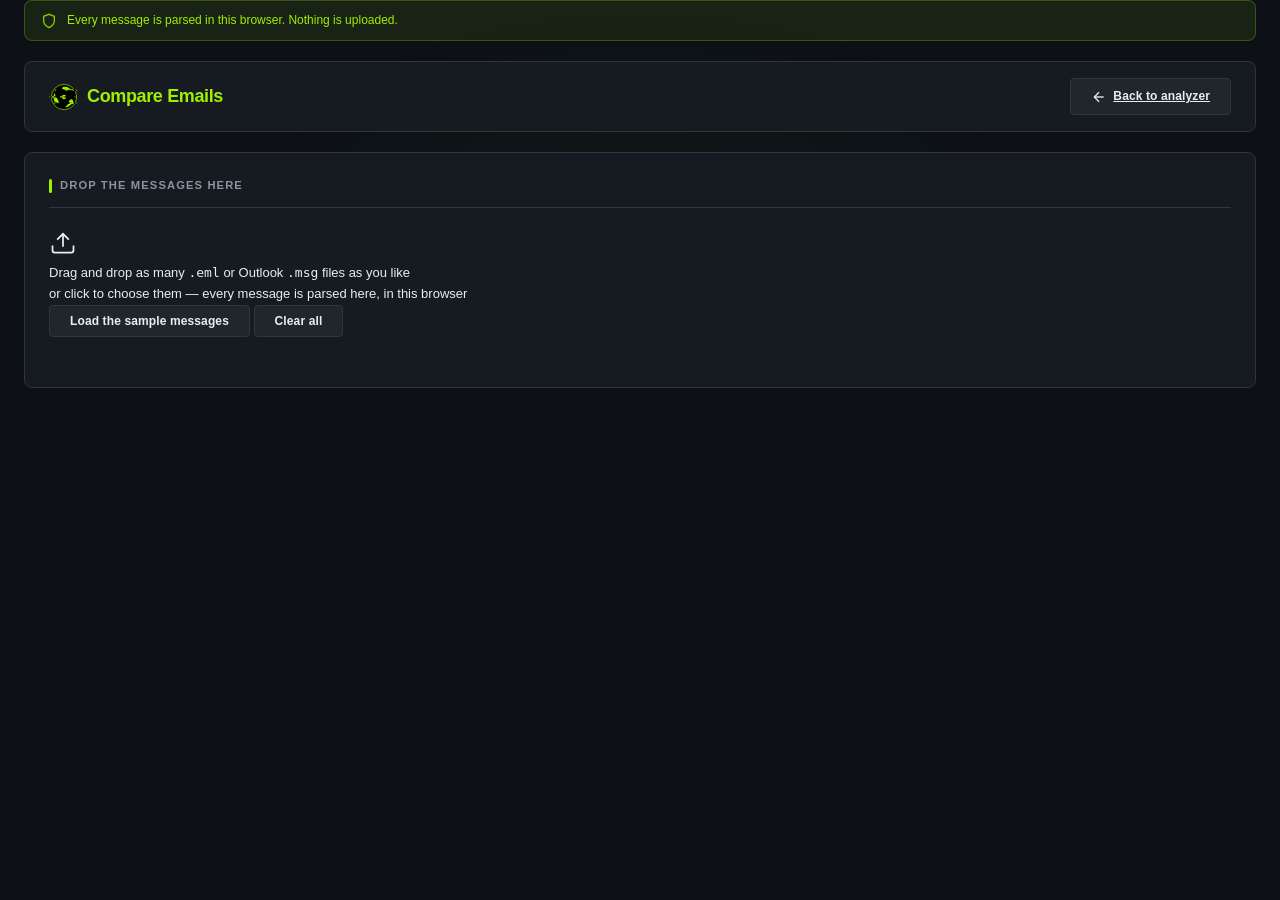
==== compare.html @ f13b3f82 "Read Outlook .msg files directly (upload, batch, drag and drop, compare) Co-Authored-By: Claude Opus" ====
<!doctype html>
<!-- BOoDe -->
<html lang="en">
  <head>
    <meta charset="UTF-8" />
    <meta name="viewport" content="width=device-width, initial-scale=1.0" />
    <meta name="author" content="BOoDe" />
    <title>Compare Emails — Phishing Email Analyzer</title>
    <link rel="icon" href="favicon-32.png" sizes="32x32" type="image/png" />
    <link rel="icon" href="favicon.svg" type="image/svg+xml" />
    <link rel="apple-touch-icon" href="apple-touch-icon.png" />
    <meta
      http-equiv="Content-Security-Policy"
      content="default-src 'self'; script-src 'self'; style-src 'self' 'unsafe-inline'; img-src 'self' data:; font-src 'self'; connect-src *; frame-src 'self'; object-src 'none'; base-uri 'none'; form-action 'none'"
    />
    <link rel="stylesheet" href="styles/fonts.css" />
    <link rel="stylesheet" href="styles/main.css" />
    <link rel="stylesheet" href="styles/compare.css" />
  </head>
  <body>
    <div class="app-container">
      <div class="trust-banner">
        <svg width="16" height="16" viewBox="0 0 24 24" fill="none" stroke="currentColor" stroke-width="2">
          <path d="M12 22s8-4 8-10V5l-8-3-8 3v7c0 6 8 10 8 10z" />
        </svg>
        <span>Every message is parsed in this browser. Nothing is uploaded.</span>
      </div>

      <header class="app-header">
        <h1>
          <svg class="app-logo" viewBox="-5 -5 110 110" width="30" height="30" aria-hidden="true">
            <defs>
              <g id="logo-eye">
                <circle cx="50" cy="50" r="48" fill="#000" />
                <circle cx="50" cy="50" r="46.5" fill="none" stroke="currentColor" stroke-width="2.5" />
                <g id="logo-t" fill="currentColor">
                  <path d="M50 12A38 38 0 0 1 81 28Q69 22 50 26Z" />
                  <circle cx="50" cy="19" r="7" />
                </g>
                <use href="#logo-t" transform="rotate(120 50 50)" />
                <use href="#logo-t" transform="rotate(240 50 50)" />
                <circle cx="50" cy="50" r="8" fill="currentColor" />
              </g>
              <clipPath id="logo-s1"><rect x="-10" y="22" width="120" height="7" /></clipPath>
              <clipPath id="logo-s2"><rect x="-10" y="47" width="120" height="5" /></clipPath>
              <clipPath id="logo-s3"><rect x="-10" y="70" width="120" height="6" /></clipPath>
            </defs>
            <use href="#logo-eye" />
            <g clip-path="url(#logo-s1)"><use href="#logo-eye" x="7" /></g>
            <g clip-path="url(#logo-s2)"><use href="#logo-eye" x="-6" /></g>
            <g clip-path="url(#logo-s3)"><use href="#logo-eye" x="5" /></g>
          </svg>
          Compare Emails
        </h1>
        <a class="btn btn-secondary" href="index.html">
          <svg width="16" height="16" viewBox="0 0 24 24" fill="none" stroke="currentColor" stroke-width="2">
            <line x1="19" y1="12" x2="5" y2="12" /><polyline points="12 19 5 12 12 5" />
          </svg>
          <span class="btn-label">Back to analyzer</span>
        </a>
      </header>

      <section class="panel" id="drop-panel">
        <h2>Drop the messages here</h2>
        <div id="dropzone" class="dropzone" tabindex="0" role="button" aria-label="Drop email files here or click to choose">
          <svg width="28" height="28" viewBox="0 0 24 24" fill="none" stroke="currentColor" stroke-width="1.5" aria-hidden="true">
            <path d="M21 15v4a2 2 0 0 1-2 2H5a2 2 0 0 1-2-2v-4" /><polyline points="7 10 12 5 17 10" /><line x1="12" y1="5" x2="12" y2="16" />
          </svg>
          <p class="dropzone-title">Drag and drop as many <code>.eml</code> or Outlook <code>.msg</code> files as you like</p>
          <p class="dropzone-sub">or click to choose them — every message is parsed here, in this browser</p>
          <input type="file" id="compare-files" accept=".eml,.txt,.msg" multiple hidden />
        </div>
        <div class="compare-toolbar">
          <button class="btn btn-secondary" type="button" data-act="add-sample">Load the sample messages</button>
          <button class="btn btn-secondary" type="button" data-act="clear-all">Clear all</button>
          <span class="compare-count" id="compare-count"></span>
        </div>
        <div id="compare-status" class="status-message" role="status" aria-live="polite"></div>
      </section>

      <section class="panel hidden" id="shared-panel">
        <h2>What these messages share</h2>
        <div id="shared-content"></div>
      </section>

      <section class="panel hidden" id="table-panel">
        <div class="compare-head">
          <h2>Side by side</h2>
          <div class="compare-actions">
            <label class="compare-toggle"><input type="checkbox" id="hide-identical" /> Only show differences</label>
            <button class="btn btn-secondary btn-sm" type="button" data-act="export-csv">CSV</button>
            <button class="btn btn-secondary btn-sm" type="button" data-act="export-json">JSON</button>
          </div>
        </div>
        <div id="table-content"></div>
      </section>
    </div>

    <script type="module" src="scripts/compare.js"></script>
  </body>
</html>
---- styles/main.css ----
/* ============================================
   Phishing Email Analyzer — HackTheBox Theme
   ============================================ */

/* ===== DESIGN TOKENS ===== */
:root {
  /* Backgrounds — HTB layered system */
  --bg-deep: #0d1117;
  --bg-base: #161b22;
  --bg-elevated: #21262d;
  --bg-surface: #30363d;
  --bg-overlay: rgba(13, 17, 23, 0.85);

  /* Accent — HTB brand green */
  --accent: #9fef00;
  --accent-hover: #b3ff33;
  --accent-dim: #6b9e00;
  --accent-bg: rgba(159, 239, 0, 0.08);
  --accent-border: rgba(159, 239, 0, 0.25);
  --accent-glow: rgba(159, 239, 0, 0.15);

  /* Semantic colors */
  --green: #9fef00;
  --green-bg: rgba(159, 239, 0, 0.08);
  --green-border: rgba(159, 239, 0, 0.25);
  --red: #ff7b72;
  --red-bg: rgba(255, 123, 114, 0.08);
  --red-border: rgba(255, 123, 114, 0.25);
  --yellow: #d29922;
  --yellow-bg: rgba(210, 153, 34, 0.08);
  --yellow-border: rgba(210, 153, 34, 0.25);
  --blue: #58a6ff;
  --blue-bg: rgba(88, 166, 255, 0.08);
  --blue-border: rgba(88, 166, 255, 0.25);
  --purple: #bc8cff;
  --purple-bg: rgba(188, 140, 255, 0.08);
  --purple-border: rgba(188, 140, 255, 0.25);

  /* Text */
  --text: #e6edf3;
  --text-secondary: #8b949e;
  --text-muted: #6e7681;

  /* Borders */
  --border: #30363d;
  --border-light: #21262d;
  --border-hover: #9fef00;

  /* Spacing */
  --radius-sm: 4px;
  --radius-md: 6px;
  --radius-lg: 8px;
  --radius-xl: 12px;
  --radius-full: 9999px;

  /* Transitions */
  --transition: 0.15s ease-in-out;
  --transition-slow: 0.25s ease-in-out;
}

/* ===== RESET ===== */
*,
*::before,
*::after {
  box-sizing: border-box;
  margin: 0;
  padding: 0;
}

html {
  scroll-behavior: smooth;
  -webkit-font-smoothing: antialiased;
  -moz-osx-font-smoothing: grayscale;
}

body {
  font-family: "Inter", -apple-system, BlinkMacSystemFont, "Segoe UI", sans-serif;
  font-size: 13px;
  line-height: 1.6;
  color: var(--text);
  background: var(--bg-deep);
  min-height: 100vh;
  overflow-x: hidden;
}

/* ===== SCROLLBAR ===== */
::-webkit-scrollbar {
  width: 6px;
  height: 6px;
}
::-webkit-scrollbar-track {
  background: var(--bg-base);
}
::-webkit-scrollbar-thumb {
  background: var(--border);
  border-radius: 3px;
}
::-webkit-scrollbar-thumb:hover {
  background: var(--text-muted);
}

/* ===== SELECTION ===== */
::selection {
  background: var(--accent-bg);
  color: var(--accent);
}

/* ===== APP CONTAINER ===== */
.app-container {
  max-width: 1280px;
  margin: 0 auto;
  padding: 0 1.5rem 3rem;
  position: relative;
}

/* Subtle radial glow at top */
.app-container::before {
  content: "";
  position: fixed;
  top: 0;
  left: 50%;
  transform: translateX(-50%);
  /* Capped to the viewport: a fixed 800px element widened the page on phones,
     where body's overflow-x:hidden does not stop the viewport scrolling. */
  width: min(800px, 100vw);
  height: 400px;
  background: radial-gradient(ellipse at center, color-mix(in srgb, var(--accent) 3%, transparent) 0%, transparent 70%);
  pointer-events: none;
  z-index: 0;
}

/* ===== TRUST BANNER ===== */
.trust-banner {
  display: flex;
  align-items: center;
  gap: 0.625rem;
  padding: 0.625rem 1rem;
  background: var(--accent-bg);
  border: 1px solid var(--accent-border);
  border-radius: var(--radius-lg);
  color: var(--accent);
  font-size: 12px;
  font-weight: 500;
  margin-bottom: 1.25rem;
  position: relative;
  z-index: 1;
}
.trust-banner svg {
  flex-shrink: 0;
  opacity: 0.8;
}

/* ===== HEADER ===== */
.app-header {
  display: flex;
  justify-content: space-between;
  align-items: center;
  padding: 1rem 1.5rem;
  background: var(--bg-base);
  border: 1px solid var(--border);
  border-radius: var(--radius-lg);
  margin-bottom: 1.25rem;
  position: relative;
  z-index: 1;
}
.app-header h1 {
  font-size: 1.125rem;
  font-weight: 700;
  color: var(--accent);
  letter-spacing: -0.02em;
  display: flex;
  align-items: center;
  gap: 0.5rem;
}
/* The logo takes the place of the old ">" prompt mark. */
.app-logo {
  color: var(--accent);
  width: 30px;
  height: 30px;
  flex-shrink: 0;
  /* One turn every 14 seconds: noticeable if you watch it, invisible if
     you are reading a verdict next to it. */
  animation: logo-spin 14s linear infinite;
}
@keyframes logo-spin {
  to {
    transform: rotate(360deg);
  }
}
/* Anyone who has asked their system for less motion gets a still mark. */
@media (prefers-reduced-motion: reduce) {
  .app-logo {
    animation: none;
  }
}

/* ===== PANELS ===== */
.panel {
  background: var(--bg-base);
  border: 1px solid var(--border);
  border-radius: var(--radius-lg);
  padding: 1.5rem;
  margin-bottom: 1rem;
  position: relative;
  z-index: 1;
  transition: border-color var(--transition);
}
.panel:hover {
  border-color: var(--border-hover);
  box-shadow: 0 0 20px var(--accent-glow);
}
.panel h2 {
  font-size: 0.7rem;
  font-weight: 600;
  text-transform: uppercase;
  letter-spacing: 0.1em;
  color: var(--text-secondary);
  margin-bottom: 1.25rem;
  padding-bottom: 0.75rem;
  border-bottom: 1px solid var(--border);
  display: flex;
  align-items: center;
  gap: 0.5rem;
}
.panel h2::before {
  content: "";
  width: 3px;
  height: 14px;
  background: var(--accent);
  border-radius: 2px;
}

/* ===== INPUT SECTION ===== */
.input-methods {
  display: grid;
  grid-template-columns: 2fr 1fr;
  gap: 1.25rem;
  margin-bottom: 1.25rem;
}
.input-method {
  display: flex;
  flex-direction: column;
}
.input-method label {
  font-weight: 600;
  margin-bottom: 0.5rem;
  color: var(--text-secondary);
  font-size: 11px;
  text-transform: uppercase;
  letter-spacing: 0.06em;
}

/* Terminal-style textarea */
textarea {
  width: 100%;
  min-height: 180px;
  padding: 1rem;
  background: var(--bg-deep);
  border: 1px solid var(--border);
  border-radius: var(--radius-lg);
  color: var(--accent);
  font-family: "JetBrains Mono", "Roboto Mono", "Fira Code", monospace;
  font-size: 12px;
  line-height: 1.7;
  resize: vertical;
  transition: all var(--transition);
  caret-color: var(--accent);
}
textarea::placeholder {
  color: var(--text-muted);
}
textarea:focus {
  outline: none;
  border-color: var(--accent);
  box-shadow: 0 0 0 3px var(--accent-glow), 0 0 20px var(--accent-glow);
}

/* File upload */
input[type="file"] {
  padding: 0.75rem;
  background: var(--bg-deep);
  border: 1px dashed var(--border);
  border-radius: var(--radius-lg);
  color: var(--text-secondary);
  width: 100%;
  font-size: 12px;
  cursor: pointer;
  transition: all var(--transition);
}
input[type="file"]:hover {
  border-color: var(--accent);
  border-style: solid;
}
input[type="file"]::file-selector-button {
  background: var(--bg-elevated);
  color: var(--text);
  border: 1px solid var(--border);
  border-radius: var(--radius-sm);
  padding: 0.35rem 0.75rem;
  font-size: 11px;
  font-weight: 600;
  cursor: pointer;
  margin-right: 0.75rem;
  transition: all var(--transition);
}
input[type="file"]::file-selector-button:hover {
  background: var(--border);
}
.file-hint {
  color: var(--text-muted);
  font-size: 11px;
  margin-top: 0.5rem;
}

/* Input actions */
.input-actions {
  display: flex;
  gap: 0.625rem;
  margin-bottom: 0.5rem;
}

/* ===== BUTTONS ===== */
.btn {
  padding: 0.5rem 1.25rem;
  border-radius: var(--radius-sm);
  font-size: 12px;
  font-weight: 600;
  cursor: pointer;
  border: 1px solid transparent;
  transition: all var(--transition);
  display: inline-flex;
  align-items: center;
  gap: 0.4rem;
  font-family: "Inter", sans-serif;
  letter-spacing: 0.01em;
}
.btn-primary {
  background: var(--accent);
  color: var(--accent-contrast, #0d1117);
  border-color: var(--accent);
}
.btn-primary:hover {
  background: var(--accent-hover);
  border-color: var(--accent-hover);
  box-shadow: 0 0 15px var(--accent-glow);
}
.btn-primary:active {
  transform: scale(0.98);
}
.btn-secondary {
  background: var(--bg-elevated);
  color: var(--text);
  border-color: var(--border);
}
.btn-secondary:hover {
  background: var(--bg-surface);
  border-color: var(--text-muted);
}
.btn-danger {
  background: var(--red-bg);
  color: var(--red);
  border-color: var(--red-border);
}
.btn-danger:hover {
  background: rgba(255, 123, 114, 0.15);
  border-color: var(--red);
}
.btn-sm {
  padding: 0.25rem 0.625rem;
  font-size: 11px;
  background: var(--bg-elevated);
  border: 1px solid var(--border);
  color: var(--text-secondary);
  border-radius: var(--radius-sm);
  cursor: pointer;
  transition: all var(--transition);
  font-family: "Inter", sans-serif;
}
.btn-sm:hover {
  background: var(--bg-surface);
  color: var(--text);
  border-color: var(--text-muted);
}
.btn-close {
  background: none;
  border: none;
  font-size: 1.5rem;
  color: var(--text-muted);
  cursor: pointer;
  transition: color var(--transition);
  line-height: 1;
}
.btn-close:hover {
  color: var(--text);
}

/* ===== STATUS MESSAGES ===== */
.status-message {
  padding: 0.5rem 0.875rem;
  border-radius: var(--radius-md);
  font-size: 12px;
  font-weight: 500;
  margin-top: 0.5rem;
  border: 1px solid transparent;
}
.status-message.error {
  background: var(--red-bg);
  color: var(--red);
  border-color: var(--red-border);
}
.status-message.success {
  background: var(--green-bg);
  color: var(--green);
  border-color: var(--green-border);
}
.status-message.info {
  background: var(--blue-bg);
  color: var(--blue);
  border-color: var(--blue-border);
}

/* ===== SUMMARY GRID ===== */
.summary-top-row {
  display: grid;
  grid-template-columns: 1fr 1fr;
  gap: 1rem;
  margin-bottom: 1rem;
}
/* Grid children default to min-width:auto, so one wide child widens its whole
   track past the viewport. */
.summary-top-row > *,
.summary-bottom-row > * {
  min-width: 0;
}

/* ===== VERDICT STRIP (top of summary) ===== */
.summary-verdict {
  border: 1px solid var(--border);
  border-left-width: 4px;
  border-radius: var(--radius-lg);
  padding: 0.875rem 1.25rem;
  margin-bottom: 1rem;
  display: grid;
  grid-template-columns: auto 1fr;
  gap: 0.25rem 1.5rem;
  align-items: center;
}
.summary-verdict.tier-high { background: var(--red-bg); border-color: var(--red-border); border-left-color: var(--red); }
.summary-verdict.tier-medium { background: var(--yellow-bg); border-color: var(--yellow-border); border-left-color: var(--yellow); }
.summary-verdict.tier-low { background: var(--green-bg); border-color: var(--green-border); border-left-color: var(--green); }
.summary-verdict-main {
  display: flex;
  flex-direction: column;
  line-height: 1.15;
}
.summary-verdict-tier {
  font-size: 1.35rem;
  font-weight: 800;
  letter-spacing: -0.02em;
}
.tier-high .summary-verdict-tier { color: var(--red); }
.tier-medium .summary-verdict-tier { color: var(--yellow); }
.tier-low .summary-verdict-tier { color: var(--green); }
.summary-verdict-score {
  font-family: "JetBrains Mono", monospace;
  font-size: 12px;
  color: var(--text-secondary);
}
.summary-verdict-reasons {
  list-style: none;
  font-size: 12px;
  color: var(--text);
}
.summary-verdict-reasons li::before {
  content: "›";
  color: var(--text-muted);
  margin-right: 0.5rem;
}
.summary-caveat,
.verdict-caveat {
  grid-column: 1 / -1;
  font-size: 12px;
  color: var(--yellow);
  margin-top: 0.375rem;
}
.verdict-caveat {
  max-width: 640px;
  margin: 0.5rem auto 0;
}
.summary-bottom-row {
  display: grid;
  grid-template-columns: repeat(3, 1fr);
  gap: 1rem;
}

/* Auth card in summary */
.summary-auth-card {
  background: var(--bg-elevated);
  border: 1px solid var(--border);
  border-radius: var(--radius-lg);
  padding: 1rem 1.25rem;
  transition: all var(--transition);
}
.summary-auth-card:hover {
  border-color: var(--accent-border);
}
.auth-card-header {
  display: flex;
  align-items: center;
  gap: 0.5rem;
  margin-bottom: 0.75rem;
  color: var(--text-secondary);
  font-size: 0.7rem;
  font-weight: 600;
  text-transform: uppercase;
  letter-spacing: 0.08em;
}
.auth-card-header svg {
  color: var(--accent);
  opacity: 0.7;
}

/* Auth badge pills */
.auth-badges-row {
  display: flex;
  gap: 0.5rem;
  flex-wrap: wrap;
}
.auth-badge-pill {
  display: inline-flex;
  align-items: center;
  gap: 0.3rem;
  padding: 0.35rem 0.75rem;
  border-radius: var(--radius-full, 20px);
  font-size: 11px;
  font-weight: 700;
  font-family: "JetBrains Mono", monospace;
  letter-spacing: 0.03em;
  text-transform: uppercase;
  border: 1px solid transparent;
}
.auth-badge-pill.pass {
  background: var(--green-bg);
  color: var(--green);
  border-color: var(--green-border);
}
.auth-badge-pill.fail {
  background: var(--red-bg);
  color: var(--red);
  border-color: var(--red-border);
}
.auth-badge-pill.softfail {
  background: var(--yellow-bg);
  color: var(--yellow);
  border-color: var(--yellow-border);
}
.auth-badge-pill.none {
  background: var(--blue-bg);
  color: var(--blue);
  border-color: var(--blue-border);
}
.auth-badge-pill.unknown {
  background: var(--bg-surface);
  color: var(--text-muted);
  border-color: var(--border);
}

/* IOC count card in summary */
.summary-ioc-card {
  background: var(--bg-elevated);
  border: 1px solid var(--border);
  border-radius: var(--radius-lg);
  padding: 1rem 1.25rem;
  transition: all var(--transition);
}
.summary-ioc-card:hover {
  border-color: var(--accent-border);
}
.ioc-card-header {
  display: flex;
  align-items: center;
  gap: 0.5rem;
  margin-bottom: 0.75rem;
  color: var(--text-secondary);
  font-size: 0.7rem;
  font-weight: 600;
  text-transform: uppercase;
  letter-spacing: 0.08em;
}
.ioc-card-header svg {
  color: var(--accent);
  opacity: 0.7;
}
/* Counters share the row evenly instead of wrapping onto a second line, which
   made this card twice the height of the Authentication card beside it. */
.ioc-count-grid {
  display: flex;
  gap: 0.5rem;
}
.ioc-count-item {
  flex: 1 1 0;
  min-width: 0;
  display: flex;
  flex-direction: column;
  align-items: center;
  padding: 0.5rem 0.25rem;
  background: var(--bg-surface);
  border-radius: var(--radius-md);
  border: 1px solid var(--border);
}
.ioc-count-item.high {
  border-color: var(--red-border);
  background: var(--red-bg);
}
.ioc-count-num {
  font-size: 1.25rem;
  font-weight: 800;
  font-family: "JetBrains Mono", monospace;
  color: var(--text);
  line-height: 1;
}
.ioc-count-item.high .ioc-count-num {
  color: var(--red);
}
.ioc-count-label {
  font-size: 10px;
  color: var(--text-muted);
  text-transform: uppercase;
  letter-spacing: 0.05em;
  margin-top: 0.2rem;
}

.summary-grid {
  display: grid;
  grid-template-columns: repeat(auto-fill, minmax(280px, 1fr));
  gap: 1rem;
}
.summary-card {
  background: var(--bg-elevated);
  border: 1px solid var(--border);
  border-radius: var(--radius-lg);
  padding: 1rem;
  transition: all var(--transition);
}
.summary-card:hover {
  border-color: var(--accent-border);
}
.summary-card.risk-border-high {
  border-left: 3px solid var(--red);
}
.summary-card.risk-border-medium {
  border-left: 3px solid var(--yellow);
}
.summary-card.risk-border-low {
  border-left: 3px solid var(--green);
}
.summary-card.risk-border-neutral {
  border-left: 3px solid var(--text-muted);
}
.summary-card .card-header {
  display: flex;
  align-items: center;
  gap: 0.5rem;
  margin-bottom: 0.75rem;
  padding-bottom: 0.5rem;
  border-bottom: 1px solid var(--border);
}
.summary-card .card-header svg {
  color: var(--accent);
  opacity: 0.7;
}
.summary-card .card-header h3 {
  font-size: 0.7rem;
  font-weight: 600;
  color: var(--text-secondary);
  text-transform: uppercase;
  letter-spacing: 0.06em;
}
.summary-row {
  display: flex;
  justify-content: space-between;
  align-items: center;
  padding: 0.35rem 0;
  gap: 0.5rem;
}
.summary-row .label {
  color: var(--text-muted);
  font-size: 12px;
}
.summary-row .value {
  font-size: 12px;
  color: var(--text);
  text-align: right;
  /* Break long unbroken tokens only when they must; break-all split ordinary
     words mid-word ("Differs from From d/omain"). */
  overflow-wrap: anywhere;
  min-width: 0;
}
.summary-row .value.mono {
  font-family: "JetBrains Mono", "Roboto Mono", monospace;
}
.summary-row .value.verified {
  color: var(--green);
}
.summary-row .value.suspicious {
  color: var(--yellow);
}
.summary-row .value.malicious {
  color: var(--red);
  font-weight: 600;
}

/* ===== VERDICT ===== */
.verdict-box {
  padding: 2rem;
  border-radius: var(--radius-lg);
  text-align: center;
  margin-bottom: 1.25rem;
  border: 1px solid transparent;
}
.verdict-box.tier-high {
  background: var(--red-bg);
  border-color: var(--red-border);
}
.verdict-box.tier-medium {
  background: var(--yellow-bg);
  border-color: var(--yellow-border);
}
.verdict-box.tier-low {
  background: var(--green-bg);
  border-color: var(--green-border);
}
.verdict-tier {
  font-size: 1.75rem;
  font-weight: 800;
  margin-bottom: 0.5rem;
  letter-spacing: -0.02em;
}
.tier-high .verdict-tier {
  color: var(--red);
}
.tier-medium .verdict-tier {
  color: var(--yellow);
}
.tier-low .verdict-tier {
  color: var(--green);
}
.verdict-score {
  font-size: 1rem;
  color: var(--text-secondary);
  margin-bottom: 1rem;
  font-family: "JetBrains Mono", monospace;
}
/* Score breakdown: one column per category, bar above its own reasons */
.score-breakdown {
  display: grid;
  grid-template-columns: repeat(3, 1fr);
  gap: 1.25rem;
}
.score-item {
  display: flex;
  flex-direction: column;
  gap: 0.5rem;
  min-width: 0;
}
.score-head {
  display: flex;
  justify-content: space-between;
  align-items: baseline;
}
.score-reasons {
  list-style: none;
  display: flex;
  flex-direction: column;
  gap: 0.35rem;
  font-size: 12px;
  color: var(--text);
}
.score-reasons li {
  padding-left: 0.875rem;
  position: relative;
  overflow-wrap: anywhere;
}
.score-reasons li::before {
  content: "";
  position: absolute;
  left: 0;
  top: 0.55em;
  width: 5px;
  height: 5px;
  border-radius: 50%;
  background: var(--text-muted);
}
.score-reasons li.none {
  color: var(--text-muted);
}
.score-reasons li.none::before {
  display: none;
}
.score-label {
  font-size: 10px;
  color: var(--text-muted);
  text-transform: uppercase;
  letter-spacing: 0.08em;
  font-weight: 600;
}
.score-bar {
  height: 6px;
  background: var(--bg-deep);
  border-radius: 3px;
  overflow: hidden;
}
.score-fill {
  height: 100%;
  background: var(--accent);
  border-radius: 3px;
  transition: width 0.4s ease;
}
/* Coloured by severity: in this design green means "pass", so a full green
   risk bar read as reassurance. */
.score-fill.high { background: var(--red); }
.score-fill.medium { background: var(--yellow); }
.score-fill.low { background: var(--green); }
.score-value {
  font-size: 12px;
  color: var(--text-secondary);
  font-family: "JetBrains Mono", monospace;
}

/* ===== AUTHENTICATION ===== */
.auth-mechanisms {
  display: grid;
  grid-template-columns: repeat(3, 1fr);
  gap: 0.75rem;
  margin-bottom: 1.25rem;
}
.auth-mech {
  padding: 1rem;
  border-radius: var(--radius-lg);
  border: 1px solid var(--border);
  background: var(--bg-elevated);
  transition: all var(--transition);
}
.auth-mech:hover {
  border-color: var(--accent-border);
}
.auth-mech.pass {
  border-left: 3px solid var(--green);
}
.auth-mech.fail {
  border-left: 3px solid var(--red);
}
.auth-mech.softfail {
  border-left: 3px solid var(--yellow);
}
.auth-mech.none {
  border-left: 3px solid var(--blue);
}
.auth-mech .mech-name {
  font-size: 11px;
  font-weight: 600;
  text-transform: uppercase;
  letter-spacing: 0.06em;
  color: var(--text-secondary);
  margin-bottom: 0.35rem;
}
.auth-mech .mech-status {
  font-size: 1rem;
  font-weight: 700;
  font-family: "JetBrains Mono", monospace;
}
.auth-mech.pass .mech-status {
  color: var(--green);
}
.auth-mech.fail .mech-status {
  color: var(--red);
}
.auth-mech.softfail .mech-status {
  color: var(--yellow);
}
.auth-mech.none .mech-status {
  color: var(--blue);
}
.auth-mech .mech-details {
  font-size: 11px;
  color: var(--text-muted);
  margin-top: 0.35rem;
  font-family: "JetBrains Mono", monospace;
  word-break: break-all;
}

/* Auth section headings */
.auth-section h3 {
  font-size: 0.7rem;
  font-weight: 600;
  text-transform: uppercase;
  letter-spacing: 0.08em;
  color: var(--text-secondary);
  margin-bottom: 0.75rem;
  display: flex;
  align-items: center;
  gap: 0.5rem;
}
.auth-section h3::before {
  content: "";
  width: 3px;
  height: 12px;
  background: var(--accent);
  border-radius: 2px;
}

/* Alignment table */
.alignment-table {
  width: 100%;
  border-collapse: collapse;
  font-size: 12px;
  margin-bottom: 1.25rem;
}
.alignment-table th {
  text-align: left;
  padding: 0.625rem 0.75rem;
  color: var(--text-muted);
  font-weight: 600;
  text-transform: uppercase;
  font-size: 10px;
  letter-spacing: 0.06em;
  border-bottom: 1px solid var(--border);
  background: var(--bg-elevated);
}
.alignment-table td {
  padding: 0.625rem 0.75rem;
  border-bottom: 1px solid var(--border-light);
  font-family: "JetBrains Mono", monospace;
  font-size: 11px;
}
.alignment-table tr:last-child td {
  border-bottom: none;
}
.alignment-table tr:hover td {
  background: var(--bg-elevated);
}
.alignment-table .verified {
  color: var(--green);
  font-weight: 600;
}
.alignment-table .malicious {
  color: var(--red);
  font-weight: 600;
}

/* Received chain */
.received-chain {
  display: flex;
  flex-direction: column;
  gap: 0.5rem;
}
.received-hop {
  display: flex;
  gap: 0.75rem;
  padding: 0.75rem;
  border: 1px solid var(--border);
  border-radius: var(--radius-lg);
  background: var(--bg-elevated);
  transition: all var(--transition);
}
.received-hop:hover {
  border-color: var(--accent-border);
}
.received-hop.suspicious-hop {
  border-color: var(--red-border);
  background: var(--red-bg);
}
.hop-num {
  width: 28px;
  height: 28px;
  display: flex;
  align-items: center;
  justify-content: center;
  background: var(--bg-surface);
  border-radius: 50%;
  font-size: 11px;
  font-weight: 700;
  color: var(--text-secondary);
  flex-shrink: 0;
  font-family: "JetBrains Mono", monospace;
}
.hop-details {
  flex: 1;
}
.hop-from,
.hop-by,
.hop-ip,
.hop-date {
  font-size: 12px;
  color: var(--text-secondary);
  margin-bottom: 0.15rem;
}
.hop-warning {
  margin-top: 0.25rem;
  color: var(--red);
  font-size: 11px;
  font-weight: 600;
}

/* ===== IOC SECTION ===== */
.ioc-section {
  margin-bottom: 1.5rem;
}
.ioc-section:last-child {
  margin-bottom: 0;
}
.ioc-section h3 {
  font-size: 0.7rem;
  font-weight: 600;
  color: var(--text-secondary);
  text-transform: uppercase;
  letter-spacing: 0.06em;
  margin-bottom: 0.75rem;
  display: flex;
  align-items: center;
  gap: 0.5rem;
}
.ioc-section h3::before {
  content: "";
  width: 3px;
  height: 12px;
  background: var(--accent);
  border-radius: 2px;
}

/* IOC table */
.ioc-table {
  width: 100%;
  border-collapse: collapse;
  font-size: 12px;
}
.ioc-table th {
  text-align: left;
  padding: 0.625rem 0.75rem;
  border-bottom: 1px solid var(--border);
  color: var(--text-muted);
  font-weight: 600;
  text-transform: uppercase;
  font-size: 10px;
  letter-spacing: 0.06em;
  background: var(--bg-elevated);
}
.ioc-table td {
  padding: 0.625rem 0.75rem;
  border-bottom: 1px solid var(--border-light);
  vertical-align: top;
}
.ioc-table tr:last-child td {
  border-bottom: none;
}
.ioc-table tr:hover td {
  background: var(--bg-elevated);
}
.ioc-row {
  transition: background var(--transition);
}
.ioc-row:hover {
  background: var(--bg-elevated);
}
.ioc-value-cell {
  width: 40%;
}
.ioc-risk-cell {
  width: 20%;
}

.ioc-original,
.ioc-defanged {
  display: block;
  font-family: "JetBrains Mono", monospace;
  font-size: 11px;
  word-break: break-all;
  color: var(--text);
}
.ioc-defanged.hidden {
  display: none;
}

/* Risk tags */
.risk-tag {
  display: inline-block;
  padding: 0.15rem 0.5rem;
  border-radius: var(--radius-sm);
  font-size: 10px;
  font-weight: 600;
  text-transform: uppercase;
  letter-spacing: 0.03em;
}
.risk-tag.high {
  background: var(--red-bg);
  color: var(--red);
  border: 1px solid var(--red-border);
}
.risk-tag.medium {
  background: var(--yellow-bg);
  color: var(--yellow);
  border: 1px solid var(--yellow-border);
}
.risk-tag.low {
  background: var(--green-bg);
  color: var(--green);
  border: 1px solid var(--green-border);
}

/* IOC actions */
.ioc-actions {
  display: flex;
  gap: 0.35rem;
  flex-wrap: wrap;
  align-items: center;
}
.ioc-lookup-btns {
  display: flex;
  gap: 0.35rem;
}

/* Prominent IOC lookup buttons */
.btn-ioc-lookup {
  display: inline-flex;
  align-items: center;
  gap: 0.3rem;
  padding: 0.3rem 0.625rem;
  font-size: 11px;
  font-weight: 600;
  border-radius: var(--radius-sm);
  cursor: pointer;
  transition: all var(--transition);
  font-family: "Inter", sans-serif;
  border: 1px solid transparent;
  white-space: nowrap;
}
.btn-ioc-lookup svg {
  flex-shrink: 0;
}

/* VT button — blue */
.btn-ioc-lookup.btn-vt {
  background: var(--blue-bg);
  border-color: var(--blue-border);
  color: var(--blue);
}
.btn-ioc-lookup.btn-vt:hover {
  background: rgba(88, 166, 255, 0.2);
  border-color: var(--blue);
  box-shadow: 0 0 10px rgba(88, 166, 255, 0.15);
}

/* AbuseIPDB button — purple */
.btn-ioc-lookup.btn-abuse {
  background: var(--purple-bg);
  border-color: var(--purple-border);
  color: var(--purple);
}
.btn-ioc-lookup.btn-abuse:hover {
  background: rgba(188, 140, 255, 0.2);
  border-color: var(--purple);
  box-shadow: 0 0 10px rgba(188, 140, 255, 0.15);
}

/* Disabled state */
.btn-ioc-lookup.disabled {
  opacity: 0.4;
  cursor: pointer;
}
.btn-ioc-lookup.disabled:hover {
  opacity: 0.7;
}

/* No API key saved: the button still works, it just opens the vendor's site. */
.btn-ioc-lookup.no-key {
  opacity: 0.65;
  border-style: dashed;
}
.btn-ioc-lookup.no-key:hover {
  opacity: 1;
}

/* Old button styles (kept for compatibility) */
.btn-lookup {
  padding: 0.25rem 0.625rem;
  font-size: 11px;
  background: var(--blue-bg);
  border: 1px solid var(--blue-border);
  color: var(--blue);
  border-radius: var(--radius-sm);
  cursor: pointer;
  transition: all var(--transition);
  font-family: "Inter", sans-serif;
  font-weight: 500;
}
.btn-lookup:hover {
  background: rgba(88, 166, 255, 0.15);
  border-color: var(--blue);
}
.lookup-hint {
  font-size: 10px;
  color: var(--text-muted);
  font-style: italic;
}

/* ===== BODY & LANGUAGE ===== */
.body-tabs {
  display: flex;
  gap: 0;
  margin-bottom: 1rem;
  border-bottom: 1px solid var(--border);
}
.tab-btn {
  padding: 0.5rem 1rem;
  background: none;
  border: none;
  border-bottom: 2px solid transparent;
  color: var(--text-muted);
  font-size: 12px;
  font-weight: 500;
  cursor: pointer;
  transition: all var(--transition);
  font-family: "Inter", sans-serif;
}
.tab-btn:hover {
  color: var(--text);
}
.tab-btn.active {
  color: var(--accent);
  border-bottom-color: var(--accent);
}

.tab-content.hidden {
  display: none;
}

.body-text {
  background: var(--bg-deep);
  border: 1px solid var(--border);
  border-radius: var(--radius-lg);
  padding: 1rem;
  font-family: "JetBrains Mono", monospace;
  font-size: 12px;
  line-height: 1.8;
  color: var(--text);
  white-space: pre-wrap;
  overflow-x: auto;
  max-height: 400px;
  overflow-y: auto;
}

.html-preview {
  width: 100%;
  height: 300px;
  border: 1px solid var(--border);
  border-radius: var(--radius-lg);
  background: #fff;
}

/* Language analysis */
.language-panel {
  margin-top: 1.25rem;
}
.language-panel h3 {
  font-size: 0.7rem;
  font-weight: 600;
  text-transform: uppercase;
  letter-spacing: 0.08em;
  color: var(--text-secondary);
  margin-bottom: 0.75rem;
  display: flex;
  align-items: center;
  gap: 0.5rem;
}
.language-panel h3::before {
  content: "";
  width: 3px;
  height: 12px;
  background: var(--accent);
  border-radius: 2px;
}
.lang-summary {
  color: var(--text-secondary);
  font-size: 12px;
  margin-bottom: 0.75rem;
  padding: 0.5rem 0.75rem;
  background: var(--bg-elevated);
  border-radius: var(--radius-md);
  border-left: 3px solid var(--accent);
}
.lang-categories {
  display: flex;
  flex-wrap: wrap;
  gap: 0.5rem;
  margin-bottom: 1rem;
}
.lang-category {
  padding: 0.5rem 0.75rem;
  border-radius: var(--radius-md);
  border: 1px solid var(--border);
  background: var(--bg-elevated);
  min-width: 120px;
}
.lang-category-header {
  display: flex;
  justify-content: space-between;
  align-items: center;
  margin-bottom: 0.25rem;
}
.lang-cat-name {
  font-size: 11px;
  font-weight: 600;
  text-transform: uppercase;
  color: var(--text-secondary);
}
.lang-cat-count {
  font-size: 14px;
  font-weight: 700;
  font-family: "JetBrains Mono", monospace;
  color: var(--accent);
}
.lang-cat-phrases {
  display: flex;
  flex-wrap: wrap;
  gap: 0.25rem;
}
.lang-phrase {
  font-size: 10px;
  padding: 0.15rem 0.4rem;
  background: var(--bg-surface);
  border-radius: var(--radius-sm);
  color: var(--text-muted);
  font-family: "JetBrains Mono", monospace;
}

/* Language highlights in body text */
mark.lang-highlight {
  padding: 0.1rem 0.25rem;
  border-radius: 2px;
  font-weight: 500;
}
mark.lang-highlight.urgency {
  background: var(--yellow-bg);
  color: var(--yellow);
}
mark.lang-highlight.authority {
  background: var(--red-bg);
  color: var(--red);
}
mark.lang-highlight.financial {
  background: var(--blue-bg);
  color: var(--blue);
}
mark.lang-highlight.bec {
  background: var(--purple-bg);
  color: var(--purple);
}
mark.lang-highlight.credential {
  background: var(--purple-bg);
  color: var(--purple);
}

/* Language flags in verdict */
.lang-flags-section {
  margin-top: 0.75rem;
}
.lang-flags-section h4 {
  font-size: 0.65rem;
  font-weight: 600;
  text-transform: uppercase;
  letter-spacing: 0.08em;
  color: var(--text-secondary);
  margin-bottom: 0.5rem;
}
.lang-flag {
  display: inline-flex;
  align-items: center;
  gap: 0.35rem;
  padding: 0.2rem 0.5rem;
  margin: 0.15rem;
  background: var(--bg-surface);
  border: 1px solid var(--border);
  border-radius: var(--radius-sm);
  font-size: 11px;
}
.lang-flag .flag-name {
  color: var(--text-secondary);
  text-transform: capitalize;
}
.lang-flag .flag-count {
  color: var(--accent);
  font-weight: 700;
  font-family: "JetBrains Mono", monospace;
}

/* Legacy highlight marks */
mark.highlight-urgency {
  background: var(--yellow-bg);
  color: var(--yellow);
  padding: 0.1rem 0.2rem;
  border-radius: 2px;
}
mark.highlight-authority {
  background: var(--red-bg);
  color: var(--red);
  padding: 0.1rem 0.2rem;
  border-radius: 2px;
}
mark.highlight-financial {
  background: var(--blue-bg);
  color: var(--blue);
  padding: 0.1rem 0.2rem;
  border-radius: 2px;
}
mark.highlight-bec {
  background: var(--purple-bg);
  color: var(--purple);
  padding: 0.1rem 0.2rem;
  border-radius: 2px;
}
mark.highlight-credential {
  background: var(--purple-bg);
  color: var(--purple);
  padding: 0.1rem 0.2rem;
  border-radius: 2px;
}

/* ===== HEADERS TABLE ===== */
.headers-table-wrapper {
  position: relative;
}
.headers-table {
  width: 100%;
  border-collapse: collapse;
  font-size: 12px;
}
.headers-table th {
  text-align: left;
  padding: 0.625rem 0.75rem;
  color: var(--text-muted);
  font-weight: 600;
  text-transform: uppercase;
  font-size: 10px;
  letter-spacing: 0.06em;
  border-bottom: 1px solid var(--border);
  background: var(--bg-elevated);
}
.headers-table td {
  padding: 0.625rem 0.75rem;
  border-bottom: 1px solid var(--border-light);
  vertical-align: top;
}
.headers-table tr:last-child td {
  border-bottom: none;
}
.headers-table tr:hover td {
  background: var(--bg-elevated);
}
.headers-table .header-name {
  font-family: "JetBrains Mono", monospace;
  font-size: 11px;
  color: var(--accent);
  white-space: nowrap;
  width: 180px;
  font-weight: 500;
}
.headers-table .header-value {
  font-family: "JetBrains Mono", monospace;
  font-size: 11px;
  color: var(--text);
  word-break: break-all;
}

/* ===== LOOKUP RESULTS ===== */
.lookup-result-row {
  background: var(--bg-base);
}
.lookup-result-row.hidden {
  display: none;
}
.lookup-result-cell {
  padding: 0.75rem 1rem;
  border-top: 1px solid var(--border);
}
.lookup-result-content {
  font-size: 12px;
}
.lookup-loading {
  color: var(--blue);
  font-style: italic;
  display: flex;
  align-items: center;
  gap: 0.5rem;
}
.lookup-loading::before {
  content: "";
  width: 14px;
  height: 14px;
  border: 2px solid var(--border);
  border-top-color: var(--blue);
  border-radius: 50%;
  animation: spin 0.6s linear infinite;
}
@keyframes spin {
  to { transform: rotate(360deg); }
}
.lookup-error {
  color: var(--red);
  font-weight: 500;
}
.lookup-info {
  color: var(--text-secondary);
  font-style: italic;
}
.lookup-result {
  background: var(--bg-elevated);
  border: 1px solid var(--border);
  border-radius: var(--radius-lg);
  padding: 0.875rem;
}
.lookup-header {
  display: flex;
  justify-content: space-between;
  align-items: center;
  margin-bottom: 0.5rem;
  padding-bottom: 0.5rem;
  border-bottom: 1px solid var(--border);
}
.lookup-header strong {
  color: var(--text);
  font-size: 13px;
}
.lookup-reputation {
  font-size: 10px;
  font-weight: 700;
  padding: 0.2rem 0.625rem;
  border-radius: var(--radius-sm);
  text-transform: uppercase;
  letter-spacing: 0.05em;
}
.lookup-reputation.lookup-malicious {
  background: var(--red-bg);
  color: var(--red);
  border: 1px solid var(--red-border);
}
.lookup-reputation.lookup-suspicious {
  background: var(--yellow-bg);
  color: var(--yellow);
  border: 1px solid var(--yellow-border);
}
.lookup-reputation.lookup-clean {
  background: var(--green-bg);
  color: var(--green);
  border: 1px solid var(--green-border);
}
.lookup-stats {
  display: flex;
  flex-wrap: wrap;
  gap: 0.5rem;
  margin-bottom: 0.5rem;
}
.lookup-stats .stat {
  font-size: 11px;
  padding: 0.2rem 0.5rem;
  border-radius: var(--radius-sm);
  background: var(--bg-surface);
  color: var(--text-secondary);
}
.lookup-stats .stat.malicious {
  color: var(--red);
  background: var(--red-bg);
}
.lookup-stats .stat.suspicious {
  color: var(--yellow);
  background: var(--yellow-bg);
}
.lookup-stats .stat.harmless {
  color: var(--green);
  background: var(--green-bg);
}
.lookup-stats .stat.undetected {
  color: var(--text-muted);
}
.lookup-date,
.lookup-domain,
.lookup-usage,
.lookup-rep-score,
.lookup-meta {
  font-size: 11px;
  color: var(--text-muted);
  margin-top: 0.25rem;
  display: flex;
  align-items: center;
  gap: 0.35rem;
}
.lookup-meta::before {
  content: "";
  width: 4px;
  height: 4px;
  background: var(--accent);
  border-radius: 50%;
  flex-shrink: 0;
}

/* Lookup actions row */
.lookup-actions {
  display: flex;
  gap: 0.5rem;
  margin-top: 0.75rem;
  padding-top: 0.75rem;
  border-top: 1px solid var(--border);
  align-items: center;
}

/* Header with actions */
.lookup-header-actions {
  display: flex;
  align-items: center;
  gap: 0.5rem;
}

/* Rescan button */
.btn-rescan {
  display: inline-flex;
  align-items: center;
  gap: 0.3rem;
  padding: 0.3rem 0.75rem;
  font-size: 11px;
  font-weight: 600;
  background: var(--accent-bg);
  border: 1px solid var(--accent-border);
  color: var(--accent);
  border-radius: var(--radius-sm);
  cursor: pointer;
  transition: all var(--transition);
  font-family: "Inter", sans-serif;
}
.btn-rescan:hover {
  background: var(--accent-glow);
  border-color: var(--accent);
  box-shadow: 0 0 10px var(--accent-glow);
}
.btn-rescan:disabled {
  opacity: 0.5;
  cursor: not-allowed;
}
.btn-rescan.rescan-queued {
  background: var(--blue-bg);
  border-color: var(--blue-border);
  color: var(--blue);
}
.btn-rescan.rescan-failed {
  background: var(--red-bg);
  border-color: var(--red-border);
  color: var(--red);
}

/* Open in VT web link */
.btn-vt-web {
  display: inline-flex;
  align-items: center;
  gap: 0.3rem;
  padding: 0.3rem 0.75rem;
  font-size: 11px;
  font-weight: 500;
  color: var(--text-muted);
  text-decoration: none;
  border: 1px solid var(--border);
  border-radius: var(--radius-sm);
  transition: all var(--transition);
}
.btn-vt-web:hover {
  color: var(--text);
  border-color: var(--text-muted);
}

/* ===== SETTINGS MODAL ===== */
.modal {
  position: fixed;
  top: 0;
  left: 0;
  width: 100%;
  height: 100%;
  background: rgba(0, 0, 0, 0.75);
  backdrop-filter: blur(4px);
  display: flex;
  align-items: center;
  justify-content: center;
  z-index: 1000;
}
.modal-content {
  background: var(--bg-base);
  border: 1px solid var(--border);
  border-radius: var(--radius-xl);
  max-width: 500px;
  width: 90%;
  max-height: 90vh;
  overflow-y: auto;
  box-shadow: 0 20px 60px rgba(0, 0, 0, 0.5);
}
.modal-header {
  display: flex;
  justify-content: space-between;
  align-items: center;
  padding: 1.25rem 1.5rem;
  border-bottom: 1px solid var(--border);
}
.modal-header h2 {
  margin: 0;
  font-size: 1rem;
  color: var(--text);
  font-weight: 600;
}
.modal-body {
  padding: 1.5rem;
}
.settings-note {
  padding: 0.625rem 0.875rem;
  background: var(--bg-elevated);
  border-radius: var(--radius-md);
  font-size: 12px;
  color: var(--text-muted);
  margin-bottom: 1.25rem;
  border-left: 3px solid var(--accent);
}
.setting-field {
  margin-bottom: 1.25rem;
}
.setting-field label {
  display: block;
  font-weight: 600;
  margin-bottom: 0.35rem;
  color: var(--text-secondary);
  font-size: 12px;
}
.setting-field input {
  width: 100%;
  padding: 0.5rem 0.75rem;
  background: var(--bg-deep);
  border: 1px solid var(--border);
  border-radius: var(--radius-md);
  color: var(--text);
  font-family: "JetBrains Mono", monospace;
  font-size: 12px;
  transition: all var(--transition);
}
.setting-field input:focus {
  outline: none;
  border-color: var(--accent);
  box-shadow: 0 0 0 3px var(--accent-glow);
}
.setting-check {
  display: flex;
  align-items: center;
  gap: 0.5rem;
  font-weight: 600;
  font-size: 12px;
  color: var(--text-secondary);
  cursor: pointer;
}
.setting-check input {
  width: auto;
  accent-color: var(--accent);
}
.setting-field small {
  display: block;
  margin-top: 0.35rem;
  color: var(--text-muted);
  font-size: 11px;
}
.setting-field small a {
  color: var(--accent);
  text-decoration: none;
}
.setting-field small a:hover {
  text-decoration: underline;
}
.theme-row {
  display: flex;
  align-items: center;
  gap: 0.625rem;
}
.setting-field .theme-row input[type="color"] {
  width: 44px;
  height: 36px;
  padding: 2px;
  cursor: pointer;
  flex-shrink: 0;
}
.theme-row code {
  font-family: "JetBrains Mono", monospace;
  font-size: 12px;
  color: var(--text-secondary);
  min-width: 5.5em;
}
.setting-actions {
  display: flex;
  gap: 0.625rem;
  justify-content: flex-end;
  padding-top: 0.5rem;
}

/* ===== UTILITIES ===== */
.hidden {
  display: none !important;
}

.mono {
  font-family: "JetBrains Mono", "Roboto Mono", monospace;
}

/* ===== RESPONSIVE ===== */
@media (max-width: 768px) {
  .app-container {
    padding: 0 0.75rem 2rem;
  }
  .input-methods {
    grid-template-columns: 1fr;
  }
  .score-breakdown {
    grid-template-columns: 1fr;
  }
  .auth-mechanisms {
    grid-template-columns: 1fr;
  }
  .summary-grid {
    grid-template-columns: 1fr;
  }
  .summary-top-row {
    grid-template-columns: 1fr;
  }
  .summary-bottom-row {
    grid-template-columns: 1fr;
  }
  .summary-verdict {
    grid-template-columns: 1fr;
  }
  .score-breakdown {
    grid-template-columns: 1fr;
  }
  .auth-badges-row {
    gap: 0.35rem;
  }
  .auth-badge-pill {
    font-size: 10px;
    padding: 0.25rem 0.5rem;
  }
  /* On a phone five counters cannot share one row; let them wrap. */
  .ioc-count-grid {
    gap: 0.5rem;
    flex-wrap: wrap;
  }
  .ioc-count-item {
    flex: 1 1 56px;
    padding: 0.4rem 0.5rem;
  }
  .app-header {
    padding: 0.75rem 1rem;
  }
  .panel {
    padding: 1rem;
  }
}

@media (max-width: 480px) {
  body {
    font-size: 12px;
  }
  .app-header h1 {
    font-size: 1rem;
  }
  .verdict-tier {
    font-size: 1.25rem;
  }
}

/* ===== LARGE RESULTS =====
   Long values (200+ character tracking URLs, base64 DKIM signatures) used to
   run off the side of the page: body sets overflow-x:hidden, and no table had
   a scroll container, so the overflow was clipped and unreachable. Each wide
   table now scrolls inside its own box. */
.table-scroll {
  overflow-x: auto;
  max-width: 100%;
  -webkit-overflow-scrolling: touch;
}
.table-scroll > table {
  min-width: 100%;
}
.ioc-table .ioc-value-cell,
.ioc-table td.mono {
  max-width: 520px;
  word-break: break-all;
  overflow-wrap: anywhere;
}
.ioc-table .ioc-actions {
  white-space: nowrap;
}

/* Header dump: collapsed by default, and capped so it cannot push the rest of
   the report off-screen once expanded. */
.headers-details > .headers-summary {
  cursor: pointer;
  padding: 0.625rem 0.75rem;
  color: var(--accent);
  font-size: 12px;
  font-weight: 600;
  border: 1px solid var(--border);
  border-radius: 6px;
  background: var(--bg-elevated);
  user-select: none;
}
.headers-details[open] > .headers-summary {
  margin-bottom: 0.75rem;
}
.headers-scroll {
  max-height: 60vh;
  overflow-y: auto;
}
.headers-table .header-value {
  max-width: 640px;
  overflow-wrap: anywhere;
}

/* "Show all N" control under a truncated IOC table. */
.ioc-more {
  display: flex;
  align-items: center;
  gap: 0.75rem;
  padding: 0.625rem 0;
}
.ioc-more-note {
  color: var(--text-muted);
  font-size: 11px;
}

/* Authentication panel additions */
.auth-source-note,
.align-verdict {
  font-size: 11px;
  margin: 0 0 0.625rem;
  color: var(--text-muted);
}
.align-verdict.verified {
  color: var(--green);
}
.align-verdict.malicious {
  color: #ef4444;
}
.align-note {
  font-size: 10px;
  color: var(--text-muted);
  margin-top: 2px;
  font-weight: 400;
}
.mech-details {
  font-size: 11px;
  color: var(--text);
  margin-top: 4px;
  overflow-wrap: anywhere;
}
.mech-source {
  font-size: 10px;
  color: var(--text-muted);
  margin-top: 3px;
  overflow-wrap: anywhere;
}
.trust-warnings {
  display: flex;
  flex-direction: column;
  gap: 0.375rem;
}
.trust-warning {
  font-size: 11px;
  color: #f59e0b;
  background: rgba(245, 158, 11, 0.08);
  border-left: 3px solid #f59e0b;
  padding: 0.5rem 0.625rem;
  border-radius: 4px;
}
.hop-tag {
  font-size: 9px;
  text-transform: uppercase;
  letter-spacing: 0.06em;
  color: var(--accent);
  border: 1px solid var(--border);
  border-radius: 3px;
  padding: 1px 4px;
}
.muted {
  color: var(--text-muted);
}
.preview-note {
  font-size: 11px;
  color: var(--text-muted);
  margin: 0 0 0.5rem;
}

/* ===== SENDER IP CARD =====
   The originating IP is the analyst's first pivot, so it gets its own
   full-width card with lookup buttons rather than a truncated line in a
   three-across grid. */
/* Background, border and header come from .summary-card, so it matches the
   cards above it instead of sitting on a lighter surface. */
.summary-ip-card {
  margin-top: 1rem;
}
.ip-primary,
.ip-secondary {
  padding: 0.5rem 0;
}
.ip-secondary {
  border-top: 1px solid var(--border-light, #1f1f1f);
  margin-top: 0.5rem;
}
.ip-label {
  font-size: 11px;
  color: var(--text-muted);
  margin-bottom: 0.375rem;
}
.ip-hint {
  opacity: 0.7;
}
.ip-value-row {
  display: flex;
  align-items: center;
  gap: 0.75rem;
  flex-wrap: wrap;
}
.ip-value {
  font-size: 16px;
  font-weight: 600;
  color: var(--text);
  letter-spacing: 0.02em;
}
.ip-actions {
  display: inline-flex;
  gap: 0.375rem;
  flex-wrap: wrap;
}
.ip-host {
  font-size: 11px;
  color: var(--text-muted);
  margin-top: 0.25rem;
  overflow-wrap: anywhere;
}
.ip-warning {
  font-size: 11px;
  color: #ef4444;
  margin-top: 0.375rem;
}
.summary-ip-card .lookup-result-content:empty {
  display: none;
}
.summary-ip-card .lookup-result-content {
  margin-top: 0.75rem;
}

/* ===== FILE HASHES ON ATTACHMENT ROWS ===== */
.ioc-hashes {
  margin-top: 0.5rem;
  display: flex;
  flex-direction: column;
  gap: 2px;
}
.hash-line {
  display: flex;
  gap: 0.5rem;
  align-items: baseline;
  font-size: 10px;
}
.hash-label {
  color: var(--text-muted);
  min-width: 52px;
  text-transform: uppercase;
  letter-spacing: 0.04em;
}
.hash-val {
  color: var(--text);
  overflow-wrap: anywhere;
  font-size: 10px;
}
.att-meta {
  font-size: 10px;
  color: var(--text-muted);
  margin-top: 3px;
}

/* ===== API AVAILABILITY NOTICE ===== */
.api-notice {
  margin-top: 0.75rem;
  padding: 0.625rem 0.75rem;
  border-radius: 6px;
  border-left: 3px solid #f59e0b;
  background: rgba(245, 158, 11, 0.08);
  color: var(--text-secondary, #9ca3af);
  font-size: 11px;
  line-height: 1.5;
}
.api-notice code {
  background: var(--bg-elevated);
  padding: 1px 5px;
  border-radius: 3px;
  color: var(--accent);
  font-family: "JetBrains Mono", monospace;
}
.api-notice.ok {
  border-left-color: var(--green);
  background: var(--green-bg);
}

/* Shown in place of lookup buttons for an address no reputation service can
   answer for (private, reserved, loopback). */
.ip-note {
  font-size: 10px;
  color: var(--text-muted);
  font-style: italic;
  align-self: center;
}
.ip-value.muted {
  font-size: 13px;
  font-weight: 500;
  font-style: italic;
}

/* Explains that the originating IP shown is not the literal first hop, because
   that hop recorded a private address. */
.ip-internal {
  font-size: 11px;
  color: var(--text-muted);
  margin-top: 0.5rem;
  line-height: 1.5;
  padding-left: 0.625rem;
  border-left: 2px solid var(--border);
}

/* ===== SPF: both headers side by side ===== */
.spf-sources {
  display: flex;
  flex-direction: column;
  gap: 0.375rem;
  margin-top: 0.5rem;
}
.spf-src {
  background: var(--bg-elevated);
  border: 1px solid var(--border);
  border-radius: 4px;
  padding: 0.375rem 0.5rem;
}
.spf-src-head {
  display: flex;
  justify-content: space-between;
  gap: 0.5rem;
  font-size: 10px;
}
.spf-src-name {
  color: var(--text-muted);
  text-transform: uppercase;
  letter-spacing: 0.04em;
}
.spf-src-result {
  font-weight: 700;
}
.spf-src-line {
  font-size: 11px;
  color: var(--text);
  overflow-wrap: anywhere;
}
.spf-verdict,
.spf-sender {
  font-size: 11px;
  margin-top: 0.5rem;
  overflow-wrap: anywhere;
}
.spf-verdict.ok { color: var(--green); }
.spf-verdict.bad { color: #f59e0b; font-weight: 600; }

/* ===== Alignment: spelled-out comparison ===== */
.align-compare {
  font-size: 12px;
}
.align-side {
  white-space: nowrap;
}
.align-op {
  display: inline-block;
  margin: 0 0.5rem;
  font-weight: 700;
  color: var(--accent);
}
.align-why {
  font-size: 10px;
  color: var(--text-muted);
  margin-top: 2px;
}
.align-why.warn {
  color: #f59e0b;
}

/* ===== URL DECODERS ===== */
.url-decode {
  margin-top: 0.375rem;
}
.url-decode > summary {
  cursor: pointer;
  font-size: 11px;
  color: var(--text-muted);
  user-select: none;
  list-style-position: inside;
  width: fit-content;
}
.url-decode > summary:hover {
  color: var(--accent);
}
.url-decode.has-encoding > summary {
  color: #f59e0b;
}
.decode-hint {
  margin-left: 0.5rem;
  font-size: 10px;
  padding: 1px 6px;
  border-radius: 3px;
  background: rgba(245, 158, 11, 0.12);
  color: #f59e0b;
}
.decode-body {
  margin-top: 0.5rem;
  padding: 0.625rem;
  border: 1px solid var(--border);
  border-radius: 6px;
  background: var(--bg-deep, #0a0a0a);
}
.decode-buttons {
  display: flex;
  flex-wrap: wrap;
  gap: 0.375rem;
}
.decode-btn {
  font-size: 11px;
  padding: 3px 8px;
  border-radius: 4px;
  border: 1px solid var(--border);
  background: transparent;
  color: var(--text-muted);
  cursor: pointer;
  font-family: inherit;
}
.decode-btn:hover {
  border-color: var(--accent);
  color: var(--text);
}
.decode-btn.applies {
  border-color: color-mix(in srgb, var(--accent) 50%, transparent);
  color: var(--accent);
}
.decode-btn.active {
  background: var(--accent);
  border-color: var(--accent);
  color: var(--accent-contrast, #000);
}
.decode-result {
  margin-top: 0.625rem;
}
.decode-note {
  font-size: 11px;
  color: #f59e0b;
  margin-bottom: 0.375rem;
  overflow-wrap: anywhere;
}
.decode-output {
  margin: 0 0 0.375rem;
  padding: 0.5rem;
  background: var(--bg-elevated);
  border-radius: 4px;
  font-size: 11px;
  white-space: pre-wrap;
  overflow-wrap: anywhere;
  word-break: break-all;
  color: var(--text);
  max-height: 240px;
  overflow-y: auto;
}
.decode-empty {
  font-size: 11px;
  color: var(--text-muted);
}

/* ===== EXPORT BAR ===== */
.export-bar {
  position: relative;
  z-index: 1;
  display: flex;
  flex-wrap: wrap;
  align-items: center;
  justify-content: space-between;
  gap: 0.875rem 1.5rem;
  padding: 0.875rem 1.25rem;
  margin-bottom: 1rem;
  background: var(--bg-base);
  border: 1px solid var(--accent-border);
  border-radius: var(--radius-lg);
  box-shadow: 0 0 0 1px transparent, 0 0 24px var(--accent-glow);
}
.export-info {
  display: flex;
  align-items: center;
  gap: 0.75rem;
  color: var(--accent);
  min-width: 0;
}
.export-title {
  font-size: 13px;
  font-weight: 700;
  color: var(--text);
}
.export-subtitle {
  font-size: 11px;
  color: var(--text-muted);
}
.export-controls {
  display: flex;
  flex-wrap: wrap;
  align-items: center;
  gap: 0.625rem 1rem;
}
.export-formats {
  display: flex;
  /* Three formats no longer fit one phone row. */
  flex-wrap: wrap;
  gap: 0.5rem;
  border: 0;
  padding: 0;
  margin: 0;
}
.export-chip {
  display: inline-flex;
  align-items: center;
  gap: 0.4rem;
  padding: 0.4rem 0.75rem;
  border: 1px solid var(--border);
  border-radius: var(--radius-full);
  background: var(--bg-elevated);
  font-size: 12px;
  font-weight: 600;
  color: var(--text-secondary);
  cursor: pointer;
  user-select: none;
  transition: all var(--transition);
}
.export-chip small {
  font-family: "JetBrains Mono", monospace;
  font-size: 10px;
  font-weight: 400;
  color: var(--text-muted);
}
.export-chip input {
  accent-color: var(--accent);
  margin: 0;
}
.export-chip:has(input:checked) {
  border-color: var(--accent-border);
  background: var(--accent-bg);
  color: var(--accent);
}
.export-chip:has(input:focus-visible) {
  outline: 2px solid var(--accent);
  outline-offset: 2px;
}
.export-raw {
  display: inline-flex;
  align-items: center;
  gap: 0.4rem;
  font-size: 11px;
  color: var(--text-muted);
  cursor: pointer;
}
.export-raw input {
  accent-color: var(--accent);
  margin: 0;
}
.export-raw.disabled {
  opacity: 0.4;
  cursor: not-allowed;
}
.export-actions {
  display: flex;
  gap: 0.5rem;
}
.export-actions .btn:disabled {
  opacity: 0.4;
  cursor: not-allowed;
}
.export-status {
  flex-basis: 100%;
  font-size: 11px;
  min-height: 0;
}
.export-status:empty {
  display: none;
}
.export-status.ok {
  color: var(--accent);
}
.export-status.error {
  color: var(--red);
}
.visually-hidden {
  position: absolute;
  width: 1px;
  height: 1px;
  overflow: hidden;
  clip: rect(0 0 0 0);
  white-space: nowrap;
}
@media (max-width: 768px) {
  .export-controls,
  .export-actions {
    width: 100%;
  }
  .export-actions .btn {
    flex: 1;
    justify-content: center;
  }
}

/* ===== HEADERS: two views ===== */
.headers-views {
  display: flex;
  flex-direction: column;
  gap: 0.625rem;
}
.headers-count {
  margin-left: 0.5rem;
  font-weight: 400;
  color: var(--text-muted);
}
.headers-toolbar {
  display: flex;
  align-items: flex-start;
  justify-content: space-between;
  gap: 0.75rem;
  margin-bottom: 0.625rem;
}
.headers-toolbar .btn-sm {
  flex-shrink: 0;
  margin-left: auto;
}
.headers-note {
  font-size: 11px;
  color: var(--text-muted);
  line-height: 1.5;
  max-width: 720px;
}
.headers-table .header-index {
  width: 2.5rem;
  color: var(--text-muted);
  font-family: "JetBrains Mono", monospace;
  font-size: 11px;
  text-align: right;
}
.headers-ordered tr.hdr-received td:first-child {
  box-shadow: inset 3px 0 0 var(--blue);
}
.headers-ordered tr.hdr-auth td:first-child {
  box-shadow: inset 3px 0 0 var(--purple);
}
.hdr-tag {
  display: inline-block;
  margin-left: 0.4rem;
  padding: 0 5px;
  border-radius: 3px;
  font-size: 10px;
  font-weight: 500;
  color: var(--blue);
  background: var(--blue-bg);
  white-space: nowrap;
}

/* ===== MOBILE =====
   Measured at 375px with a realistic message: tables needed up to 810px of
   sideways scrolling, nearly every button was under 36px tall, and around 80
   labels rendered at 9–10px. */
@media (max-width: 768px) {
  /* --- Tables become stacked cards: no sideways scrolling on a phone --- */
  .table-scroll {
    overflow-x: visible;
  }
  .ioc-table,
  .alignment-table,
  .headers-table {
    display: block;
    width: 100%;
    min-width: 0 !important;
  }
  .ioc-table thead,
  .alignment-table thead,
  .headers-table thead {
    display: none;
  }
  .ioc-table tbody,
  .ioc-table tr,
  .ioc-table td,
  .alignment-table tbody,
  .alignment-table tr,
  .alignment-table td,
  .headers-table tbody,
  .headers-table tr,
  .headers-table td {
    display: block;
    width: 100%;
    max-width: none;
  }
  .ioc-table tr:not(.lookup-result-row),
  .alignment-table tr {
    border: 1px solid var(--border);
    border-radius: var(--radius-lg);
    background: var(--bg-elevated);
    padding: 0.625rem 0.75rem;
    margin-bottom: 0.5rem;
  }
  .ioc-table td,
  .alignment-table td {
    border: 0 !important;
    padding: 0.2rem 0 !important;
    background: transparent !important;
  }
  .ioc-table tr:hover td,
  .alignment-table tr:hover td,
  .headers-table tr:hover td {
    background: transparent;
  }
  .ioc-table td:empty {
    display: none;
  }
  .ioc-table .ioc-actions {
    display: flex;
    flex-wrap: wrap;
    gap: 0.4rem;
    white-space: normal;
    padding-top: 0.5rem !important;
  }
  .ioc-lookup-btns {
    display: contents;
  }
  .ioc-table tr.lookup-result-row {
    margin: -0.25rem 0 0.75rem;
  }
  .ioc-table td[data-label]::before {
    content: attr(data-label);
    display: block;
    font-family: "Inter", sans-serif;
    font-size: 11px;
    text-transform: uppercase;
    letter-spacing: 0.05em;
    color: var(--text-muted);
    margin-bottom: 0.15rem;
  }
  .align-side {
    white-space: normal;
  }
  .align-op {
    margin: 0 0.35rem;
  }

  /* Headers: name above value instead of a fixed 180px name column */
  .headers-table tr {
    padding: 0.5rem 0;
    border-bottom: 1px solid var(--border-light);
  }
  .headers-table td {
    border: 0 !important;
    padding: 0.1rem 0.25rem !important;
  }
  .headers-table .header-name {
    width: auto;
    white-space: normal;
  }
  .headers-table .header-index {
    display: none;
  }
  .headers-ordered tr.hdr-received,
  .headers-ordered tr.hdr-auth {
    padding-left: 0.5rem;
  }
  .headers-ordered tr.hdr-received {
    box-shadow: inset 3px 0 0 var(--blue);
  }
  .headers-ordered tr.hdr-auth {
    box-shadow: inset 3px 0 0 var(--purple);
  }
  .headers-ordered tr td:first-child {
    box-shadow: none;
  }
  .headers-scroll {
    max-height: 70vh;
  }
  .headers-toolbar {
    flex-direction: column;
  }
  .headers-toolbar .btn-sm {
    margin-left: 0;
    width: 100%;
  }
  .headers-count {
    display: block;
    margin-left: 0;
  }

  /* --- Tap targets: at least 40px tall --- */
  .btn,
  .btn-sm,
  .btn-ioc-lookup,
  .btn-rescan,
  .decode-btn,
  .tab-btn,
  .export-chip {
    min-height: 40px;
  }
  .btn-close {
    min-width: 40px;
    min-height: 40px;
  }
  .btn-sm,
  .btn-ioc-lookup,
  .decode-btn {
    display: inline-flex;
    align-items: center;
    justify-content: center;
    padding-left: 0.75rem;
    padding-right: 0.75rem;
  }
  .url-decode > summary,
  .headers-details > .headers-summary {
    padding-top: 0.75rem;
    padding-bottom: 0.75rem;
  }
  .ip-actions {
    width: 100%;
  }
  .ip-actions > * {
    flex: 1;
  }

  /* --- Legible text: nothing below 11px --- */
  small,
  th,
  .auth-badge-pill,
  .ioc-count-label,
  .score-label,
  .spf-src-name,
  .spf-src-result,
  .mech-source,
  .align-note,
  .align-why,
  .hop-tag,
  .hdr-tag,
  .decode-hint,
  .risk-tag,
  .hash-label,
  .hash-val,
  .att-meta,
  .lang-phrase,
  .lang-flags-section h4,
  .export-chip small {
    font-size: 11px;
  }
  .ioc-table .mono,
  .header-value.mono,
  .decode-output {
    font-size: 12px;
  }

  /* --- Density --- */
  .verdict-box {
    padding: 1.25rem 1rem;
  }
  .modal-content {
    width: calc(100% - 1.5rem);
    max-height: calc(100vh - 1.5rem);
  }
  .received-hop {
    padding: 0.625rem;
  }
}

@media (max-width: 480px) {
  /* Icon-only Settings button so the title stays on one line */
  #settings-btn .btn-label {
    display: none;
  }
  #settings-btn {
    min-width: 40px;
    justify-content: center;
    padding-left: 0.625rem;
    padding-right: 0.625rem;
  }
  .app-header h1 {
    min-width: 0;
    white-space: nowrap;
    overflow: hidden;
    text-overflow: ellipsis;
  }
  .trust-banner {
    font-size: 11px;
    align-items: flex-start;
  }
}

/* The URL cell breaks anywhere so long URLs fit; the decoder summary and its
   hint are ordinary words and must not inherit that ("redirec / t"). */
.url-decode > summary,
.decode-hint,
.decode-btn,
.decode-note,
.ioc-hashes .att-meta {
  word-break: normal;
  overflow-wrap: break-word;
}
@media (max-width: 768px) {
  .decode-hint {
    display: table;
    margin: 0.35rem 0 0;
  }
}

/* ===== SUMMARY: LANGUAGE CARD ===== */
.summary-lang-card {
  margin-top: 1rem;
}
.summary-lang-card .card-header .lang-total {
  margin-left: auto;
  font-size: 11px;
  font-family: "JetBrains Mono", monospace;
  color: var(--text-muted);
}
.lang-groups {
  display: grid;
  grid-template-columns: repeat(auto-fit, minmax(220px, 1fr));
  gap: 0.75rem;
}
.lang-group {
  min-width: 0;
}
.lang-group-head {
  display: flex;
  align-items: center;
  justify-content: space-between;
  margin-bottom: 0.4rem;
}
.lang-group-name {
  font-size: 11px;
  font-weight: 600;
  text-transform: uppercase;
  letter-spacing: 0.06em;
  color: var(--text-secondary);
}
.lang-group-count {
  font-family: "JetBrains Mono", monospace;
  font-size: 11px;
  font-weight: 700;
  padding: 0 7px;
  border-radius: var(--radius-full);
  border: 1px solid;
}
.lang-group-count.bad { color: var(--red); background: var(--red-bg); border-color: var(--red-border); }
.lang-group-count.warn { color: var(--yellow); background: var(--yellow-bg); border-color: var(--yellow-border); }
.lang-chips {
  display: flex;
  flex-wrap: wrap;
  gap: 0.35rem;
}
.lang-chip {
  display: inline-flex;
  align-items: center;
  gap: 0.35rem;
  font-size: 12px;
  padding: 0.2rem 0.55rem;
  border-radius: var(--radius-sm);
  border: 1px solid;
  overflow-wrap: anywhere;
}
.lang-chip b {
  font-family: "JetBrains Mono", monospace;
  font-size: 10px;
  opacity: 0.8;
}
.lang-chip.bad { color: var(--red); background: var(--red-bg); border-color: var(--red-border); }
.lang-chip.warn { color: var(--yellow); background: var(--yellow-bg); border-color: var(--yellow-border); }
.lang-empty {
  font-size: 12px;
  color: var(--text-muted);
}
.lang-empty.verified {
  color: var(--green);
}
@media (max-width: 768px) {
  .lang-chip b {
    font-size: 11px;
  }
}

/* ===== SENDER IP + LANGUAGE ROW ===== */
.summary-split {
  display: grid;
  grid-template-columns: 1fr 1fr;
  gap: 1rem;
  margin-top: 1rem;
  align-items: stretch;
}
.summary-split > * {
  min-width: 0;
}
.summary-split > .summary-ip-card,
.summary-split > .summary-lang-card {
  margin-top: 0;
}
/* Half width: categories stack two-up instead of four across. */
.summary-split .lang-groups {
  grid-template-columns: repeat(auto-fit, minmax(160px, 1fr));
}
@media (max-width: 768px) {
  .summary-split {
    grid-template-columns: 1fr;
  }
}


/* ===== SENDER IDENTITY (display-name and lookalike findings) ===== */
.identity-card {
  border: 1px solid var(--border);
  border-radius: var(--radius-lg);
  background: var(--bg-base);
  padding: 0.875rem 1rem;
  margin-bottom: 1rem;
}
.identity-card .card-header {
  display: flex;
  align-items: center;
  gap: 0.5rem;
  margin-bottom: 0.625rem;
}
.identity-card h3 {
  font-size: 13px;
  margin: 0;
}
.identity-count {
  margin-left: auto;
  font-family: "JetBrains Mono", monospace;
  font-size: 11px;
  font-weight: 700;
  padding: 0 7px;
  border-radius: var(--radius-full);
  border: 1px solid;
}
.identity-count.high { color: var(--red); background: var(--red-bg); border-color: var(--red-border); }
.identity-count.medium { color: var(--yellow); background: var(--yellow-bg); border-color: var(--yellow-border); }
.identity-list {
  list-style: none;
  margin: 0;
  padding: 0;
  display: grid;
  gap: 0.5rem;
}
.identity-item {
  display: grid;
  gap: 0.15rem;
  padding-left: 0.75rem;
  border-left: 3px solid var(--border);
}
.identity-item.high { border-left-color: var(--red); }
.identity-item.medium { border-left-color: var(--yellow); }
.identity-title {
  font-weight: 600;
  font-size: 13px;
}
.identity-detail {
  font-size: 12px;
  color: var(--text-secondary);
  overflow-wrap: anywhere;
}

/* ===== WHOIS / registration panels ===== */
.whois-panel {
  margin-top: 0.5rem;
  border: 1px solid var(--border-light);
  border-radius: var(--radius-md);
  background: var(--bg-deep);
}
.whois-panel > summary {
  cursor: pointer;
  padding: 0.35rem 0.625rem;
  font-size: 11px;
  letter-spacing: 0.04em;
  text-transform: uppercase;
  color: var(--text-secondary);
  word-break: normal;
  min-height: 28px;
  display: flex;
  align-items: center;
}
.whois-panel[open] > summary {
  border-bottom: 1px solid var(--border-light);
  color: var(--accent);
}
.whois-body {
  padding: 0.625rem;
  font-size: 12px;
}
.whois-loading {
  color: var(--text-muted);
  font-size: 12px;
}
.whois-grid {
  display: grid;
  grid-template-columns: max-content 1fr;
  gap: 0.25rem 0.75rem;
  margin: 0;
}
.whois-grid dt {
  color: var(--text-muted);
  font-size: 11px;
  text-transform: uppercase;
  letter-spacing: 0.04em;
}
.whois-grid dd {
  margin: 0;
  font-family: "JetBrains Mono", monospace;
  font-size: 12px;
  overflow-wrap: anywhere;
}
.whois-age {
  display: inline-block;
  margin-bottom: 0.5rem;
  padding: 0.15rem 0.5rem;
  border-radius: var(--radius-full);
  border: 1px solid;
  font-size: 11px;
  font-weight: 700;
}
.whois-age.bad { color: var(--red); background: var(--red-bg); border-color: var(--red-border); }
.whois-age.warn { color: var(--yellow); background: var(--yellow-bg); border-color: var(--yellow-border); }
.whois-age.ok { color: var(--green); background: var(--green-bg); border-color: var(--green-border); }
.whois-note {
  font-size: 12px;
  color: var(--text-secondary);
}
.whois-note.bad {
  color: var(--red);
}
.whois-note code {
  font-family: "JetBrains Mono", monospace;
  background: var(--bg-elevated);
  padding: 1px 5px;
  border-radius: 3px;
}

/* ===== LIVE DNS ===== */
.dim-note {
  font-weight: 400;
  font-size: 11px;
  color: var(--text-muted);
  margin-left: 0.5rem;
}
.dns-body {
  margin-top: 0.625rem;
  display: grid;
  gap: 0.35rem;
}
.dns-verdicts {
  display: grid;
  gap: 0.35rem;
  margin-bottom: 0.35rem;
}
.dns-verdict {
  font-size: 12px;
  padding: 0.4rem 0.625rem;
  border-radius: var(--radius-md);
  border: 1px solid;
}
.dns-verdict.ok { color: var(--green); background: var(--green-bg); border-color: var(--green-border); }
.dns-verdict.warn { color: var(--yellow); background: var(--yellow-bg); border-color: var(--yellow-border); }
.dns-verdict.bad { color: var(--red); background: var(--red-bg); border-color: var(--red-border); }
.dns-row {
  display: grid;
  grid-template-columns: 110px 1fr;
  gap: 0.5rem;
  font-size: 12px;
}
.dns-label {
  color: var(--text-muted);
  font-size: 11px;
  text-transform: uppercase;
  letter-spacing: 0.04em;
}
.dns-value {
  overflow-wrap: anywhere;
}
.dns-note {
  font-size: 11px;
  color: var(--text-muted);
}

/* ===== ARC and header anomalies ===== */
.arc-box {
  border: 1px solid var(--border);
  border-left: 3px solid var(--blue);
  border-radius: var(--radius-md);
  padding: 0.625rem 0.75rem;
  font-size: 12px;
  display: grid;
  gap: 0.35rem;
}
.arc-box.bad {
  border-left-color: var(--red);
}
.arc-note {
  color: var(--text-muted);
  font-size: 11px;
}
.anomaly-list {
  display: grid;
  gap: 0.35rem;
}
.anomaly {
  display: flex;
  align-items: flex-start;
  gap: 0.5rem;
  font-size: 12px;
  color: var(--text-secondary);
}
.anomaly-dot {
  width: 8px;
  height: 8px;
  border-radius: 50%;
  margin-top: 0.3rem;
  flex-shrink: 0;
  background: var(--text-muted);
}
.anomaly.medium .anomaly-dot { background: var(--yellow); }
.anomaly.high .anomaly-dot { background: var(--red); }

@media (max-width: 768px) {
  .whois-grid,
  .dns-row {
    grid-template-columns: 1fr;
  }
  .whois-panel > summary {
    min-height: 40px;
  }
}


/* ===== BATCH RESULTS ===== */
.batch-table {
  width: 100%;
  border-collapse: collapse;
  font-size: 13px;
}
.batch-table th {
  text-align: left;
  font-size: 11px;
  text-transform: uppercase;
  letter-spacing: 0.05em;
  color: var(--text-muted);
  padding: 0.4rem 0.625rem;
  border-bottom: 1px solid var(--border);
}
.batch-table td {
  padding: 0.5rem 0.625rem;
  border-bottom: 1px solid var(--border-light);
  vertical-align: middle;
  overflow-wrap: anywhere;
}
/* The action column was left to fight the long columns for space, and "Open"
   ended up one letter per line. It takes exactly the width it needs; the
   subject gives way instead. */
.batch-table td:last-child,
.batch-table th:last-child {
  width: 1%;
  white-space: nowrap;
  text-align: right;
}
.batch-table td:last-child .btn-sm {
  white-space: nowrap;
}
.batch-table td:nth-child(4) {
  min-width: 12rem;
}
.batch-tier {
  display: inline-block;
  padding: 0.15rem 0.5rem;
  border-radius: var(--radius-full);
  border: 1px solid;
  font-size: 11px;
  font-weight: 700;
  white-space: nowrap;
}
.batch-tier.high { color: var(--red); background: var(--red-bg); border-color: var(--red-border); }
.batch-tier.medium { color: var(--yellow); background: var(--yellow-bg); border-color: var(--yellow-border); }
.batch-tier.low { color: var(--green); background: var(--green-bg); border-color: var(--green-border); }
.batch-error { color: var(--red); font-size: 12px; }
.batch-note,
.batch-progress {
  margin-top: 0.625rem;
  font-size: 12px;
  color: var(--text-muted);
}

@media (max-width: 768px) {
  .batch-table,
  .batch-table tbody,
  .batch-table tr,
  .batch-table td {
    display: block;
    width: 100%;
  }
  .batch-table thead { display: none; }
  .batch-table tr {
    border: 1px solid var(--border);
    border-radius: var(--radius-lg);
    background: var(--bg-elevated);
    padding: 0.5rem 0.75rem;
    margin-bottom: 0.5rem;
  }
  .batch-table td {
    border: 0;
    padding: 0.2rem 0;
  }
  .batch-table td[data-label]::before {
    content: attr(data-label);
    display: block;
    font-size: 11px;
    text-transform: uppercase;
    letter-spacing: 0.05em;
    color: var(--text-muted);
  }
}


/* A lookup with no API key is a real link, not a button calling window.open —
   browsers block that, and the click silently did nothing. */
a.btn-ioc-lookup {
  text-decoration: none;
}
a.btn-ioc-lookup:hover {
  text-decoration: none;
}


/* Link out to the comparison page. */
.btn-compare {
  text-decoration: none;
}
.panel-link {
  margin-left: 0.625rem;
  font-size: 12px;
  font-weight: 500;
  color: var(--accent);
  text-decoration: none;
}
.panel-link:hover {
  text-decoration: underline;
}


/* The other addresses a hop recorded, beside the one used as the sender. */
.hop-also {
  color: var(--text-muted);
  font-size: 11px;
  margin-left: 0.35rem;
}


/* ===== HTML PREVIEW ===== */
.preview-bar {
  display: flex;
  align-items: flex-start;
  justify-content: space-between;
  gap: 0.75rem;
  margin-bottom: 0.5rem;
}
.preview-bar .preview-note {
  margin: 0;
}
.preview-stats {
  display: block;
  margin-top: 0.2rem;
  color: var(--text-secondary);
}
.preview-heading,
.preview-empty {
  font-size: 12px;
  color: var(--yellow);
  margin: 0 0 0.5rem;
}
.preview-empty {
  color: var(--text-muted);
}
.preview-forward {
  display: flex;
  flex-wrap: wrap;
  align-items: center;
  gap: 0.5rem;
  font-size: 12px;
  color: var(--text);
  padding: 0.5rem 0.75rem;
  margin-bottom: 0.625rem;
  border: 1px solid var(--accent-border);
  border-left: 3px solid var(--accent);
  border-radius: var(--radius-md);
  background: var(--accent-bg);
}
/* The frame can be dragged taller, or expanded to most of the screen. */
.preview-frame-wrap {
  resize: vertical;
  overflow: hidden;
  height: 520px;
  min-height: 200px;
  max-height: 90vh;
  border: 1px solid var(--border);
  border-radius: var(--radius-lg);
  background: #fff;
}
.preview-frame-wrap.expanded {
  height: 85vh;
}
.preview-frame-wrap .html-preview {
  height: 100%;
  border: 0;
  border-radius: 0;
  display: block;
}

/* ===== HTML ATTACHMENT FINDINGS ===== */
.att-findings {
  margin-top: 0.5rem;
  padding: 0.5rem 0.625rem;
  border: 1px solid var(--border-light);
  border-radius: var(--radius-md);
  background: var(--bg-deep);
  font-size: 12px;
}
.att-findings-title {
  font-size: 11px;
  text-transform: uppercase;
  letter-spacing: 0.04em;
  color: var(--text-muted);
  margin-bottom: 0.25rem;
}
.att-findings ul {
  margin: 0;
  padding-left: 1.1rem;
}
.att-findings li {
  color: var(--text-secondary);
  overflow-wrap: anywhere;
}
.att-findings li.bad { color: var(--red); }
.att-findings li.warn { color: var(--yellow); }
.att-preview {
  margin-top: 0.5rem;
}
.att-preview > summary {
  cursor: pointer;
  font-size: 12px;
  color: var(--accent);
  min-height: 28px;
  display: flex;
  align-items: center;
  word-break: normal;
}
.att-preview .html-preview {
  height: 420px;
  margin-top: 0.4rem;
}
.att-open {
  margin-top: 0.5rem;
}
@media (max-width: 768px) {
  .preview-frame-wrap {
    height: 420px;
  }
  .att-preview > summary {
    min-height: 40px;
  }
}


/* ===== LANGUAGE: tiers and new categories ===== */
.lang-group-count small,
.flag-count small,
.lang-cat-count small {
  font-weight: 500;
  opacity: 0.75;
}
.lang-group-count.muted {
  color: var(--text-muted);
  border-color: var(--border);
}
.lang-chip.muted {
  color: var(--text-secondary);
  background: var(--bg-elevated);
  border-color: var(--border);
}
.lang-broad {
  margin-top: 0.35rem;
}
.lang-broad > summary {
  cursor: pointer;
  font-size: 11px;
  color: var(--text-muted);
  min-height: 24px;
  display: flex;
  align-items: center;
}
.lang-broad[open] > summary {
  margin-bottom: 0.35rem;
}
.lang-phrase.broad {
  opacity: 0.7;
}
/* Highlight colours for every category; broad words are underlined, not filled. */
.highlight-urgency,
.highlight-authority,
.highlight-lure,
.highlight-social {
  background: var(--yellow-bg);
  color: var(--yellow);
  border-radius: 2px;
}
.highlight-financial,
.highlight-credential,
.highlight-advancefee,
.highlight-extortion {
  background: var(--red-bg);
  color: var(--red);
  border-radius: 2px;
}
.highlight-bec {
  background: var(--purple-bg);
  color: var(--purple);
  border-radius: 2px;
}
mark.broad {
  background: transparent;
  color: inherit;
  text-decoration: underline dotted;
  text-decoration-thickness: 1px;
  text-underline-offset: 2px;
}
mark.highlight-urgency.broad, mark.highlight-authority.broad, mark.highlight-lure.broad, mark.highlight-social.broad { text-decoration-color: var(--yellow); }
mark.highlight-financial.broad, mark.highlight-credential.broad, mark.highlight-advancefee.broad, mark.highlight-extortion.broad { text-decoration-color: var(--red); }
mark.highlight-bec.broad { text-decoration-color: var(--purple); }
@media (max-width: 768px) {
  .lang-broad > summary {
    min-height: 40px;
  }
}


/* ===== QUOTED THREAD ===== */
.tab-btn.tab-alert {
  color: var(--red);
}
.tab-btn.tab-alert::after {
  content: " ⚠";
}
.thread-note,
.thread-empty,
.thread-status,
.thread-clean {
  font-size: 12px;
  color: var(--text-secondary);
  margin: 0 0 0.625rem;
}
.thread-clean,
.thread-ok {
  color: var(--green);
}
.thread-bad {
  color: var(--red);
}
.thread-findings {
  margin-bottom: 0.75rem;
}
.thread-table td {
  vertical-align: top;
  overflow-wrap: anywhere;
}
.thread-table td div {
  font-size: 11px;
  margin-top: 0.15rem;
}


/* ===== SAVING FILES / DECODE TO FILE ===== */
.btn-save {
  border-color: var(--accent-border);
  color: var(--accent);
}
.decode-file {
  margin-top: 1rem;
  border: 1px solid var(--border);
  border-radius: var(--radius-lg);
  background: var(--bg-deep);
}
.decode-file > summary {
  cursor: pointer;
  padding: 0.6rem 0.875rem;
  font-size: 13px;
  font-weight: 600;
  color: var(--text-secondary);
  min-height: 40px;
  display: flex;
  align-items: center;
}
.decode-file[open] > summary {
  border-bottom: 1px solid var(--border);
  color: var(--accent);
}
.decode-file-body {
  padding: 0.875rem;
  display: grid;
  gap: 0.625rem;
}
.decode-file-body > label {
  font-size: 12px;
  color: var(--text-secondary);
}
.decode-file-body code {
  font-family: "JetBrains Mono", monospace;
  background: var(--bg-elevated);
  padding: 0 4px;
  border-radius: 3px;
}
#decode-input {
  width: 100%;
  min-height: 110px;
  resize: vertical;
  box-sizing: border-box;
  background: var(--bg-base);
  color: var(--text);
  border: 1px solid var(--border);
  border-radius: var(--radius-md);
  padding: 0.625rem;
  font: 12px/1.5 "JetBrains Mono", monospace;
}
#decode-input:focus {
  outline: none;
  border-color: var(--accent);
}
.decode-file-row {
  display: flex;
  flex-wrap: wrap;
  align-items: flex-end;
  gap: 0.75rem;
}
.decode-file-row label {
  display: grid;
  gap: 0.25rem;
  font-size: 12px;
  color: var(--text-secondary);
}
.decode-file-row select,
.decode-file-row input {
  background: var(--bg-base);
  color: var(--text);
  border: 1px solid var(--border);
  border-radius: var(--radius-md);
  padding: 0.45rem 0.6rem;
  font-size: 12px;
  min-height: 36px;
}
.decode-file-result {
  border: 1px solid var(--border);
  border-radius: var(--radius-md);
  padding: 0.75rem;
  background: var(--bg-base);
}
.decode-file-actions {
  display: flex;
  flex-wrap: wrap;
  gap: 0.5rem;
  margin-top: 0.75rem;
}
.decode-file-actions a {
  text-decoration: none;
}
.decode-file-note {
  font-size: 11px;
  color: var(--text-muted);
  margin: 0.5rem 0 0;
}
.decode-file-error {
  color: var(--red);
  font-size: 12px;
  margin: 0;
}
@media (max-width: 768px) {
  .decode-file-row > * {
    flex: 1 1 100%;
  }
  .decode-file-row select,
  .decode-file-row input {
    min-height: 40px;
  }
}


/* ===== OWN DOMAINS ===== */
#own-domains {
  width: 100%;
  box-sizing: border-box;
  background: var(--bg-deep);
  color: var(--text);
  border: 1px solid var(--border);
  border-radius: var(--radius-md);
  padding: 0.5rem 0.75rem;
  font: 12px/1.5 "JetBrains Mono", monospace;
  resize: vertical;
}
#own-domains:focus {
  outline: none;
  border-color: var(--accent);
  box-shadow: 0 0 0 3px var(--accent-glow);
}
.optional {
  font-weight: 400;
  color: var(--text-muted);
}


/* ===== ATTACK TYPE ===== */
.summary-attack {
  display: flex;
  flex-wrap: wrap;
  align-items: center;
  gap: 0.35rem;
  margin-top: 0.4rem;
}
.summary-attack-label {
  font-size: 11px;
  text-transform: uppercase;
  letter-spacing: 0.05em;
  color: var(--text-muted);
  margin-right: 0.15rem;
}
.attack-chip {
  font-size: 12px;
  font-weight: 600;
  padding: 0.1rem 0.55rem;
  border-radius: var(--radius-full);
  border: 1px solid var(--red-border);
  background: var(--red-bg);
  color: var(--red);
}

/* ===== DRAG AND DROP ===== */
#input-section.dropping {
  border-color: var(--accent);
  box-shadow: 0 0 0 2px var(--accent-border), 0 0 24px var(--accent-glow);
}
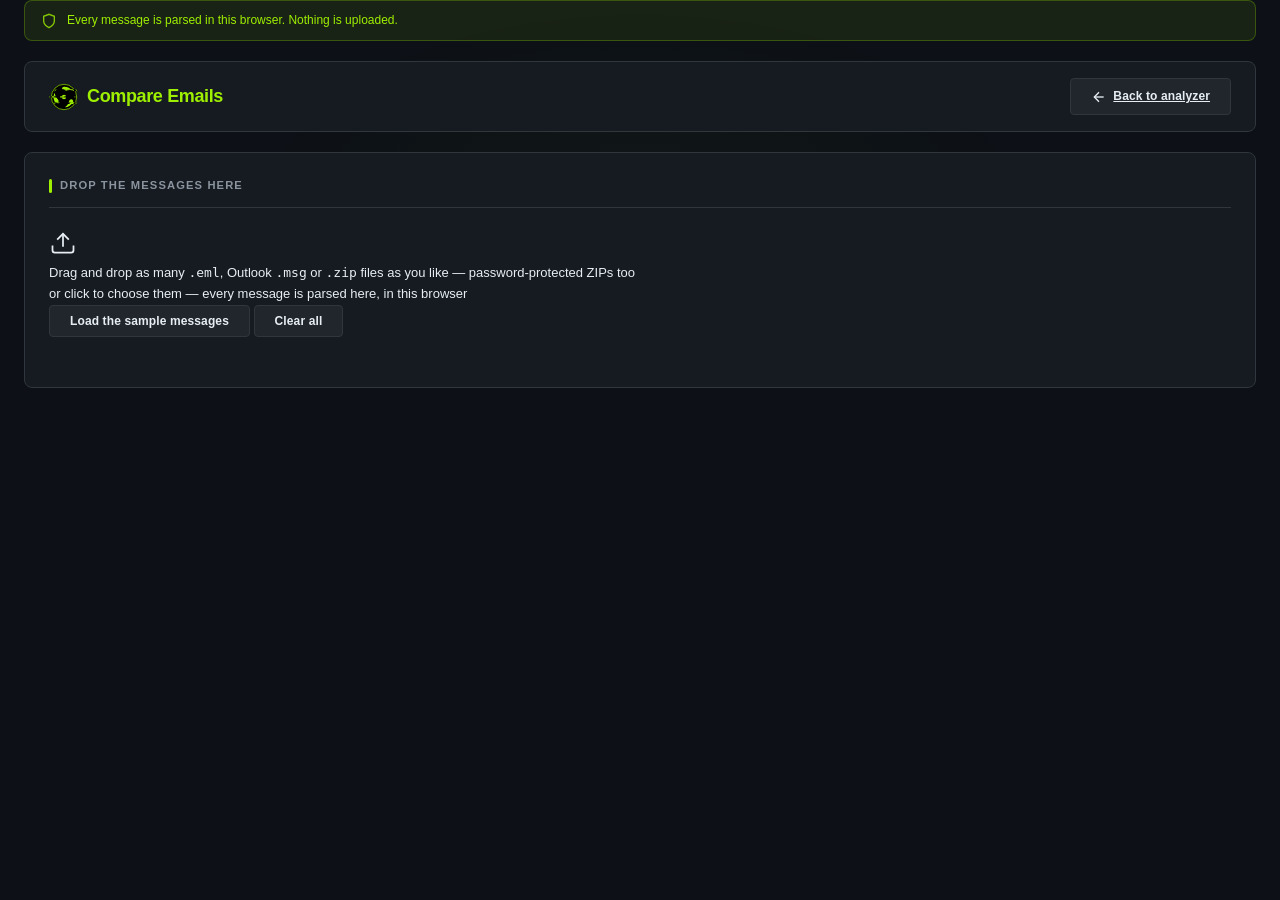
==== commit 5a16a2d1: "Open password-protected ZIP uploads, with AES support - Upload or drop a .zip (main page and Compare" ====
--- a/compare.html
+++ b/compare.html
@@ -5,7 +5,7 @@
     <meta charset="UTF-8" />
     <meta name="viewport" content="width=device-width, initial-scale=1.0" />
     <meta name="author" content="BOoDe" />
-    <title>Compare Emails — Phishing Email Analyzer</title>
+    <title>Compare Emails — 4NMAIL</title>
     <link rel="icon" href="favicon-32.png" sizes="32x32" type="image/png" />
     <link rel="icon" href="favicon.svg" type="image/svg+xml" />
     <link rel="apple-touch-icon" href="apple-touch-icon.png" />
@@ -52,7 +52,7 @@
           </svg>
           Compare Emails
         </h1>
-        <a class="btn btn-secondary" href="index.html">
+        <a class="btn btn-secondary" href="index.html" aria-label="Back to analyzer">
           <svg width="16" height="16" viewBox="0 0 24 24" fill="none" stroke="currentColor" stroke-width="2">
             <line x1="19" y1="12" x2="5" y2="12" /><polyline points="12 19 5 12 12 5" />
           </svg>
@@ -66,9 +66,9 @@
           <svg width="28" height="28" viewBox="0 0 24 24" fill="none" stroke="currentColor" stroke-width="1.5" aria-hidden="true">
             <path d="M21 15v4a2 2 0 0 1-2 2H5a2 2 0 0 1-2-2v-4" /><polyline points="7 10 12 5 17 10" /><line x1="12" y1="5" x2="12" y2="16" />
           </svg>
-          <p class="dropzone-title">Drag and drop as many <code>.eml</code> or Outlook <code>.msg</code> files as you like</p>
+          <p class="dropzone-title">Drag and drop as many <code>.eml</code>, Outlook <code>.msg</code> or <code>.zip</code> files as you like — password-protected ZIPs too</p>
           <p class="dropzone-sub">or click to choose them — every message is parsed here, in this browser</p>
-          <input type="file" id="compare-files" accept=".eml,.txt,.msg" multiple hidden />
+          <input type="file" id="compare-files" accept=".eml,.txt,.msg,.zip" multiple hidden />
         </div>
         <div class="compare-toolbar">
           <button class="btn btn-secondary" type="button" data-act="add-sample">Load the sample messages</button>
--- a/styles/main.css
+++ b/styles/main.css
@@ -1,5 +1,5 @@
 /* ============================================
-   Phishing Email Analyzer — HackTheBox Theme
+   4NMAIL — HackTheBox Theme
    ============================================ */
 
 /* ===== DESIGN TOKENS ===== */
@@ -129,6 +129,23 @@
   z-index: 0;
 }
 
+/* ===== BACKGROUND LIGHTNING (scripts/lightning.js) =====
+   A canvas behind every panel (z-index -1 over the page background), never
+   clickable. It is clear except for the moment of a strike. */
+.lightning {
+  position: fixed;
+  inset: 0;
+  width: 100%;
+  height: 100%;
+  z-index: -1;
+  pointer-events: none;
+}
+@media (prefers-reduced-motion: reduce) {
+  .lightning {
+    display: none;
+  }
+}
+
 /* ===== TRUST BANNER ===== */
 .trust-banner {
   display: flex;
@@ -171,6 +188,72 @@
   display: flex;
   align-items: center;
   gap: 0.5rem;
+}
+/* ===== WORDMARK: 4NMAIL, in the style of its sibling 4NSEC =====
+   The 4 glows in the accent colour; the rest is plain. Every so often the A
+   breaks up and comes back as an @ for a moment, and hovering the name
+   glitches the 4. */
+.wordmark {
+  font: 800 19px/1 "JetBrains Mono", monospace;
+  letter-spacing: 0.14em;
+  display: flex;
+  align-items: baseline;
+}
+.wordmark .four {
+  color: var(--accent);
+  text-shadow: 0 0 10px var(--accent-glow);
+  margin-right: 0.04em;
+}
+.wordmark .rest {
+  color: var(--text);
+}
+.glitch-a {
+  position: relative;
+  display: inline-block;
+  animation: a-glitch 7s step-end infinite;
+}
+.glitch-a::after {
+  content: attr(data-glyph);
+  position: absolute;
+  left: 0;
+  top: 0;
+  opacity: 0;
+  color: var(--accent);
+  animation: at-glitch 7s step-end infinite;
+}
+/* The @ is drawn inside the A, so the A hides by going transparent rather
+   than by opacity, which would take the @ with it. */
+@keyframes a-glitch {
+  0%, 86%, 100% { color: var(--text); transform: none; text-shadow: none; }
+  87% { color: var(--text); transform: translateX(2px) skewX(-12deg); text-shadow: -3px 0 var(--red), 3px 0 var(--blue); }
+  88% { color: transparent; transform: none; text-shadow: none; }
+  91% { color: var(--text); transform: translateX(-1px); text-shadow: 2px 0 var(--red), -2px 0 var(--blue); }
+  92% { color: transparent; transform: none; text-shadow: none; }
+  95% { color: var(--text); transform: none; text-shadow: none; }
+}
+@keyframes at-glitch {
+  0%, 86%, 100% { opacity: 0; transform: none; text-shadow: none; }
+  88% { opacity: 1; transform: translateX(-2px); text-shadow: 3px 0 var(--red), -3px 0 var(--blue), 0 0 10px var(--accent-glow); }
+  89% { transform: translateX(1px) skewX(10deg); }
+  90% { transform: none; text-shadow: 0 0 10px var(--accent-glow); }
+  91% { opacity: 0; }
+  92% { opacity: 1; transform: translateX(1px); text-shadow: -2px 0 var(--red), 2px 0 var(--blue); }
+  95% { opacity: 0; }
+}
+.app-header h1:hover .wordmark .four {
+  animation: four-glitch 0.45s steps(2, end) 1;
+}
+@keyframes four-glitch {
+  0% { text-shadow: 3px 0 var(--red), -3px 0 var(--blue); transform: translateX(-1px); }
+  50% { text-shadow: -2px 0 var(--red), 2px 0 var(--blue); transform: translateX(2px); }
+  100% { text-shadow: 0 0 10px var(--accent-glow); transform: none; }
+}
+@media (prefers-reduced-motion: reduce) {
+  .app-header h1:hover .wordmark .four,
+  .glitch-a,
+  .glitch-a::after {
+    animation: none;
+  }
 }
 /* The logo takes the place of the old ">" prompt mark. */
 .app-logo {
@@ -489,7 +572,9 @@
 }
 .summary-bottom-row {
   display: grid;
-  grid-template-columns: repeat(3, 1fr);
+  /* Sender, Reply-To, Recipient, Message: four across when they fit, two by
+     two on narrower screens. */
+  grid-template-columns: repeat(auto-fit, minmax(250px, 1fr));
   gap: 1rem;
 }
 
@@ -1234,6 +1319,12 @@
   display: none;
 }
 
+.body-note {
+  margin: 0 0 0.5rem;
+  font-size: 12px;
+  color: var(--text-muted);
+}
+
 .body-text {
   background: var(--bg-deep);
   border: 1px solid var(--border);
@@ -1698,6 +1789,61 @@
   overflow-y: auto;
   box-shadow: 0 20px 60px rgba(0, 0, 0, 0.5);
 }
+/* Password for an uploaded ZIP (scripts/upload.js). */
+.zip-dialog {
+  margin: auto; /* the global margin reset would pin it to the corner */
+  background: var(--bg-base);
+  color: var(--text);
+  border: 1px solid var(--border);
+  border-radius: var(--radius-xl);
+  padding: 1.25rem 1.5rem;
+  width: min(420px, calc(100vw - 2rem));
+  box-shadow: 0 20px 60px rgba(0, 0, 0, 0.5);
+}
+.zip-dialog::backdrop {
+  background: rgba(1, 4, 9, 0.7);
+}
+.zip-dialog h3 {
+  margin: 0 0 0.5rem;
+  font-size: 1rem;
+  color: var(--text);
+}
+.zip-dialog-text,
+.zip-dialog-note {
+  margin: 0 0 0.75rem;
+  font-size: 12px;
+  color: var(--text-secondary);
+  overflow-wrap: anywhere;
+}
+.zip-dialog-note {
+  margin: 0.5rem 0 1rem;
+  color: var(--text-muted);
+}
+.zip-dialog input {
+  width: 100%;
+  box-sizing: border-box;
+  padding: 0.55rem 0.75rem;
+  background: var(--bg-deep);
+  color: var(--text);
+  border: 1px solid var(--border);
+  border-radius: var(--radius-md);
+  font: 13px "JetBrains Mono", monospace;
+}
+.zip-dialog input:focus {
+  outline: none;
+  border-color: var(--accent);
+  box-shadow: 0 0 0 3px var(--accent-glow);
+}
+.zip-dialog-error {
+  margin: 0.4rem 0 0;
+  font-size: 12px;
+  color: var(--red);
+}
+.zip-dialog-actions {
+  display: flex;
+  justify-content: flex-end;
+  gap: 0.5rem;
+}
 .modal-header {
   display: flex;
   justify-content: space-between;
@@ -2088,7 +2234,7 @@
 
 /* ===== API AVAILABILITY NOTICE ===== */
 .api-notice {
-  margin-top: 0.75rem;
+  margin: 0.75rem 0 1.25rem;
   padding: 0.625rem 0.75rem;
   border-radius: 6px;
   border-left: 3px solid #f59e0b;
@@ -2229,6 +2375,56 @@
   border: 1px solid var(--border);
   border-radius: 6px;
   background: var(--bg-deep, #0a0a0a);
+}
+/* What the URL is encoded with, explained before any button is pressed. */
+.decode-info {
+  margin-bottom: 0.625rem;
+  padding: 0.5rem 0.625rem;
+  border: 1px solid var(--yellow-border);
+  border-left: 3px solid var(--yellow);
+  border-radius: 6px;
+  background: var(--yellow-bg);
+  font-size: 12px;
+  line-height: 1.5;
+  color: var(--text-secondary);
+  word-break: normal;
+  overflow-wrap: anywhere;
+}
+.decode-info.plain {
+  border-color: var(--border);
+  border-left-color: var(--text-muted);
+  background: transparent;
+  display: flex;
+  align-items: center;
+  gap: 0.4rem;
+}
+.decode-info-title {
+  display: flex;
+  align-items: center;
+  gap: 0.4rem;
+  font-size: 11px;
+  font-weight: 600;
+  text-transform: uppercase;
+  letter-spacing: 0.05em;
+  color: var(--yellow);
+  margin-bottom: 0.25rem;
+}
+.decode-info ul {
+  margin: 0;
+  padding-left: 1.1rem;
+}
+.decode-info li + li {
+  margin-top: 0.25rem;
+}
+.decode-info-name {
+  font-weight: 600;
+  color: var(--text);
+}
+.decode-info-found {
+  display: block;
+  margin-top: 0.15rem;
+  font-size: 11px;
+  color: var(--yellow);
 }
 .decode-buttons {
   display: flex;
@@ -2420,6 +2616,26 @@
   .export-actions .btn {
     flex: 1;
     justify-content: center;
+  }
+}
+/* Phones: the main action gets its own full-width row, so no button label
+   breaks over two lines. */
+@media (max-width: 480px) {
+  .input-actions,
+  .export-actions {
+    flex-wrap: wrap;
+  }
+  .input-actions .btn,
+  .export-actions .btn {
+    flex: 1 1 auto;
+    justify-content: center;
+    white-space: nowrap;
+    padding-inline: 0.875rem;
+  }
+  #analyze-btn,
+  #export-download {
+    flex-basis: 100%;
+    order: -1;
   }
 }
 
@@ -2684,11 +2900,11 @@
 }
 
 @media (max-width: 480px) {
-  /* Icon-only Settings button so the title stays on one line */
-  #settings-btn .btn-label {
+  /* Icon-only header buttons (Settings, Back) so the title stays on one line */
+  .app-header .btn .btn-label {
     display: none;
   }
-  #settings-btn {
+  .app-header .btn {
     min-width: 40px;
     justify-content: center;
     padding-left: 0.625rem;
@@ -2743,8 +2959,9 @@
 }
 .lang-group-head {
   display: flex;
-  align-items: center;
+  align-items: flex-start;
   justify-content: space-between;
+  gap: 0.5rem;
   margin-bottom: 0.4rem;
 }
 .lang-group-name {
@@ -2761,6 +2978,8 @@
   padding: 0 7px;
   border-radius: var(--radius-full);
   border: 1px solid;
+  white-space: nowrap;
+  flex-shrink: 0;
 }
 .lang-group-count.bad { color: var(--red); background: var(--red-bg); border-color: var(--red-border); }
 .lang-group-count.warn { color: var(--yellow); background: var(--yellow-bg); border-color: var(--yellow-border); }
@@ -2816,7 +3035,7 @@
 }
 /* Half width: categories stack two-up instead of four across. */
 .summary-split .lang-groups {
-  grid-template-columns: repeat(auto-fit, minmax(160px, 1fr));
+  grid-template-columns: repeat(auto-fit, minmax(210px, 1fr));
 }
 @media (max-width: 768px) {
   .summary-split {
@@ -3239,6 +3458,9 @@
   border-radius: var(--radius-md);
   background: var(--bg-deep);
   font-size: 12px;
+  /* The value cell breaks anywhere so hashes fit; sentences should not. */
+  word-break: normal;
+  line-height: 1.5;
 }
 .att-findings-title {
   font-size: 11px;
@@ -3275,6 +3497,119 @@
 }
 .att-open {
   margin-top: 0.5rem;
+}
+a.att-open {
+  display: inline-flex;
+  align-items: center;
+  text-decoration: none;
+  color: var(--accent);
+  border-color: var(--accent-border);
+}
+a.att-open:hover {
+  background: var(--accent-bg);
+}
+
+/* ===== FILE DETAILS (renderFileDetails) ===== */
+.att-details {
+  margin-top: 0.5rem;
+}
+.att-details > summary {
+  cursor: pointer;
+  font-size: 12px;
+  color: var(--accent);
+  min-height: 28px;
+  display: flex;
+  align-items: center;
+  word-break: normal;
+}
+.att-details-body {
+  margin-top: 0.4rem;
+  padding: 0.625rem;
+  border: 1px solid var(--border-light);
+  border-radius: var(--radius-md);
+  background: var(--bg-deep);
+  font-size: 12px;
+  /* The value cell breaks anywhere so hashes fit; sentences should not. */
+  word-break: normal;
+  overflow-wrap: anywhere;
+}
+.file-facts {
+  display: grid;
+  grid-template-columns: max-content 1fr;
+  gap: 0.25rem 0.875rem;
+  margin: 0 0 0.75rem;
+}
+.file-facts dt {
+  color: var(--text-muted);
+  font-size: 11px;
+  text-transform: uppercase;
+  letter-spacing: 0.04em;
+  padding-top: 1px;
+}
+.file-facts dd {
+  margin: 0;
+  color: var(--text-secondary);
+  min-width: 0;
+}
+.file-facts dd.good { color: var(--green); }
+.file-facts dd.bad,
+.att-details-body .bad { color: var(--red); }
+.file-facts dd.warn { color: var(--yellow); }
+.att-hex-title {
+  font-size: 11px;
+  text-transform: uppercase;
+  letter-spacing: 0.04em;
+  color: var(--text-muted);
+  margin: 0.5rem 0 0.25rem;
+}
+.att-hex-title .muted {
+  text-transform: none;
+  letter-spacing: 0;
+}
+.att-hex {
+  margin: 0;
+  padding: 0.5rem;
+  font-size: 11px;
+  line-height: 1.5;
+  white-space: pre;
+  overflow-x: auto;
+  background: var(--bg-base);
+  border: 1px solid var(--border);
+  border-radius: var(--radius-sm);
+  color: var(--text-secondary);
+}
+.att-strings-group {
+  display: flex;
+  flex-wrap: wrap;
+  align-items: baseline;
+  gap: 0.25rem 0.5rem;
+  margin-bottom: 0.35rem;
+}
+.att-strings-title {
+  font-size: 11px;
+  color: var(--text-muted);
+  min-width: 7.5rem;
+}
+.att-strings-group .mono {
+  font-size: 11px;
+  padding: 1px 6px;
+  border-radius: var(--radius-sm);
+  background: var(--bg-base);
+  border: 1px solid var(--border);
+  color: var(--text);
+}
+.att-strings-none {
+  margin: 0;
+  font-size: 12px;
+}
+@media (max-width: 480px) {
+  .file-facts {
+    grid-template-columns: 1fr;
+    gap: 0;
+  }
+  .file-facts dd {
+    margin-bottom: 0.4rem;
+  }
 }
 @media (max-width: 768px) {
   .preview-frame-wrap {
@@ -3518,6 +3853,7 @@
   padding: 0.5rem 0.75rem;
   font: 12px/1.5 "JetBrains Mono", monospace;
   resize: vertical;
+  min-height: 0; /* the email box's 180px minimum is for whole messages */
 }
 #own-domains:focus {
   outline: none;
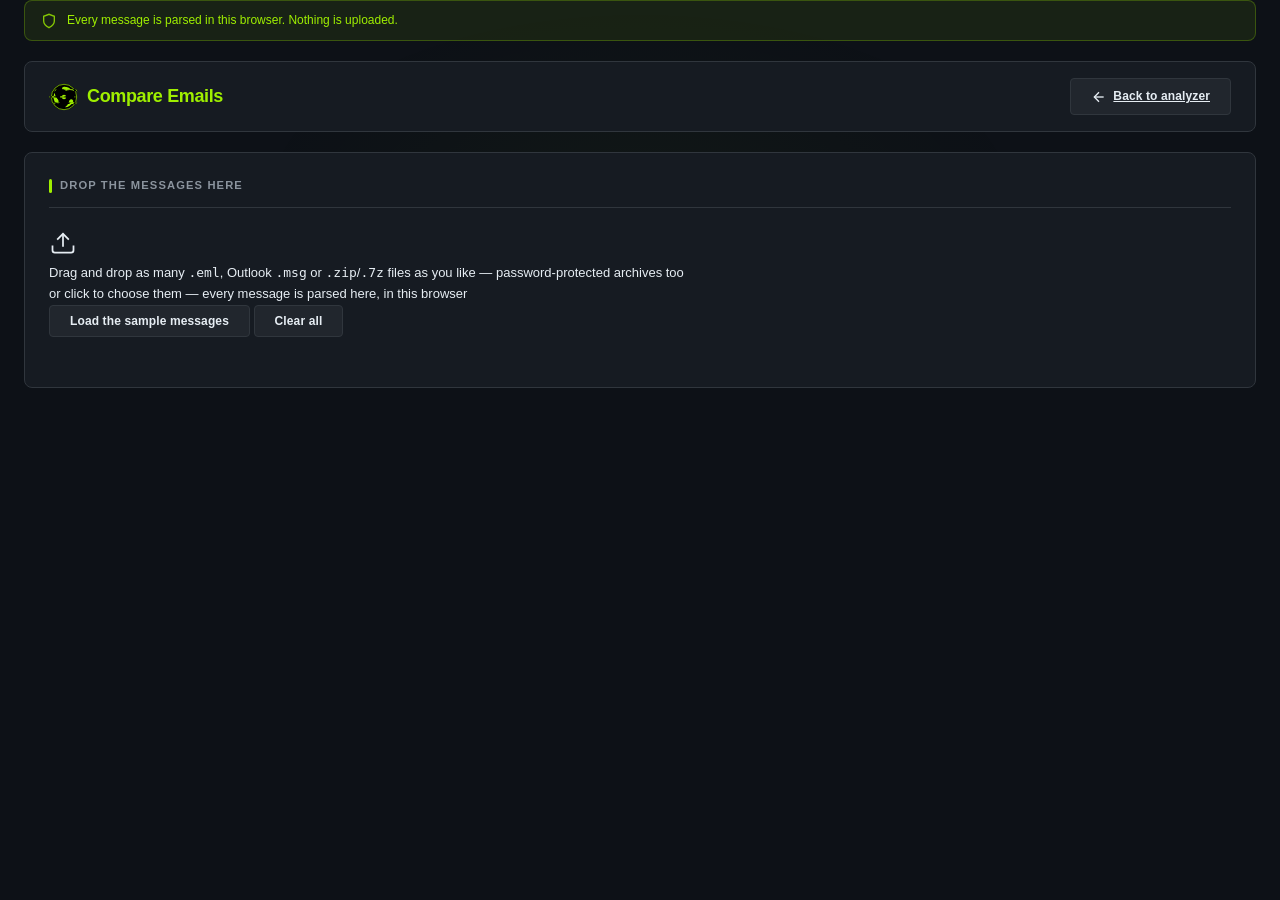
==== commit 11b743d4: "Open 7z archives (incl. password and encrypted names); refuse non-email binary - 7z reader in the br" ====
--- a/compare.html
+++ b/compare.html
@@ -66,9 +66,9 @@
           <svg width="28" height="28" viewBox="0 0 24 24" fill="none" stroke="currentColor" stroke-width="1.5" aria-hidden="true">
             <path d="M21 15v4a2 2 0 0 1-2 2H5a2 2 0 0 1-2-2v-4" /><polyline points="7 10 12 5 17 10" /><line x1="12" y1="5" x2="12" y2="16" />
           </svg>
-          <p class="dropzone-title">Drag and drop as many <code>.eml</code>, Outlook <code>.msg</code> or <code>.zip</code> files as you like — password-protected ZIPs too</p>
+          <p class="dropzone-title">Drag and drop as many <code>.eml</code>, Outlook <code>.msg</code> or <code>.zip</code>/<code>.7z</code> files as you like — password-protected archives too</p>
           <p class="dropzone-sub">or click to choose them — every message is parsed here, in this browser</p>
-          <input type="file" id="compare-files" accept=".eml,.txt,.msg,.zip" multiple hidden />
+          <input type="file" id="compare-files" accept=".eml,.txt,.msg,.zip,.7z,.gz" multiple hidden />
         </div>
         <div class="compare-toolbar">
           <button class="btn btn-secondary" type="button" data-act="add-sample">Load the sample messages</button>
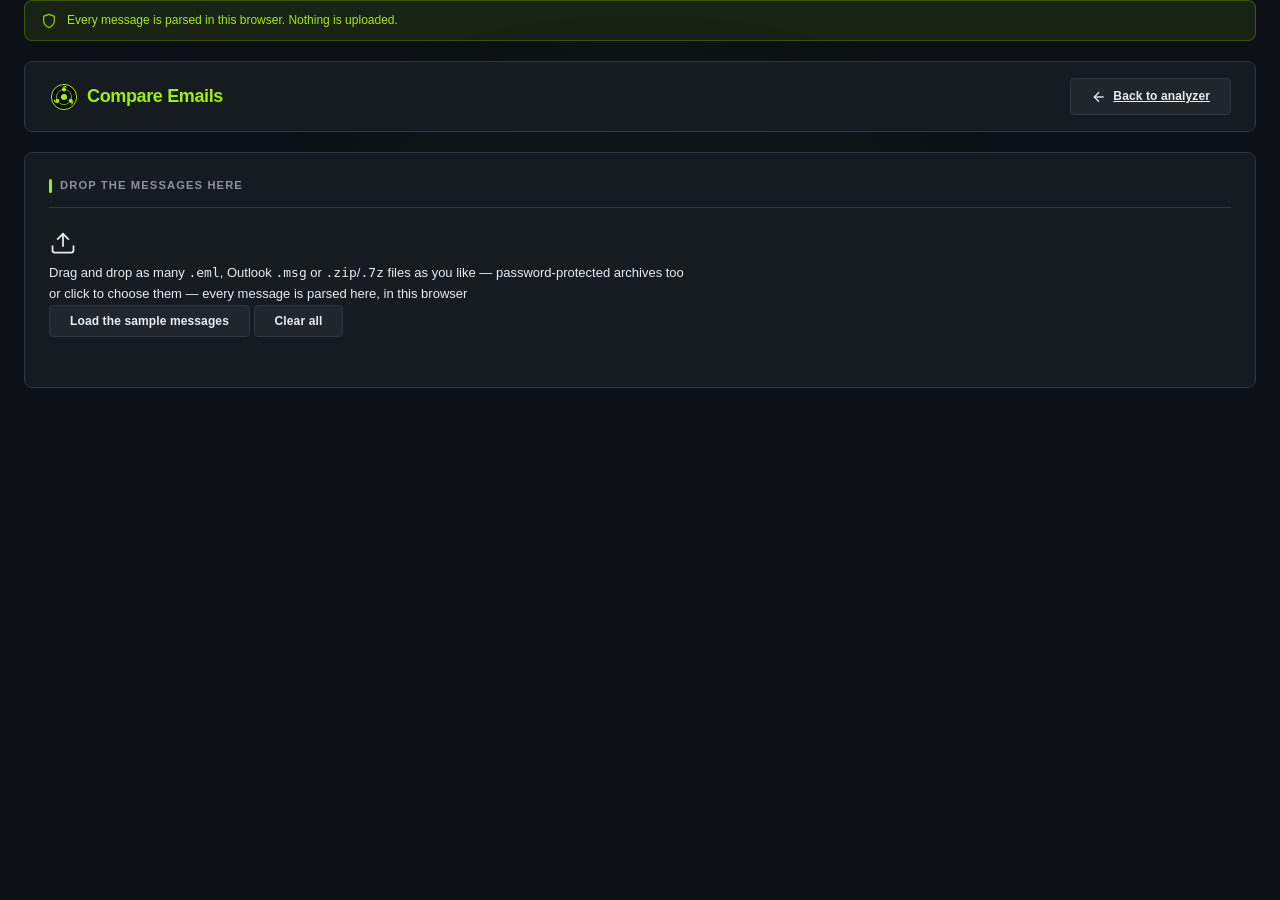
==== commit 6bbc8fda: "Logo: the three-tomoe Sharingan from the Sharingan Tray Monitor Replaces the glitch tomoe (eye cut i" ====
--- a/compare.html
+++ b/compare.html
@@ -28,27 +28,16 @@
 
       <header class="app-header">
         <h1>
-          <svg class="app-logo" viewBox="-5 -5 110 110" width="30" height="30" aria-hidden="true">
-            <defs>
-              <g id="logo-eye">
-                <circle cx="50" cy="50" r="48" fill="#000" />
-                <circle cx="50" cy="50" r="46.5" fill="none" stroke="currentColor" stroke-width="2.5" />
-                <g id="logo-t" fill="currentColor">
-                  <path d="M50 12A38 38 0 0 1 81 28Q69 22 50 26Z" />
-                  <circle cx="50" cy="19" r="7" />
-                </g>
-                <use href="#logo-t" transform="rotate(120 50 50)" />
-                <use href="#logo-t" transform="rotate(240 50 50)" />
-                <circle cx="50" cy="50" r="8" fill="currentColor" />
-              </g>
-              <clipPath id="logo-s1"><rect x="-10" y="22" width="120" height="7" /></clipPath>
-              <clipPath id="logo-s2"><rect x="-10" y="47" width="120" height="5" /></clipPath>
-              <clipPath id="logo-s3"><rect x="-10" y="70" width="120" height="6" /></clipPath>
-            </defs>
-            <use href="#logo-eye" />
-            <g clip-path="url(#logo-s1)"><use href="#logo-eye" x="7" /></g>
-            <g clip-path="url(#logo-s2)"><use href="#logo-eye" x="-6" /></g>
-            <g clip-path="url(#logo-s3)"><use href="#logo-eye" x="5" /></g>
+          <svg class="app-logo" viewBox="-5 -5 138 138" width="30" height="30" aria-hidden="true">
+            <circle cx="64" cy="64" r="58" fill="#000" stroke="currentColor" stroke-width="4.5" />
+            <circle cx="64" cy="64" r="35" fill="none" stroke="currentColor" stroke-width="3.2" />
+            <g id="logo-t" fill="currentColor">
+              <circle cx="64" cy="29" r="9.14" />
+              <path d="M54.7 27.3 54.7 26.8 54.8 26.3 54.9 25.8 55 25.3 55.1 24.8 55.2 24.2 55.4 23.7 55.6 23.2 55.8 22.7 56 22.2 56.3 21.7 56.6 21.2 56.9 20.7 57.3 20.3 57.7 19.8 58.1 19.3 58.5 18.8 58.9 18.3 59.4 17.9 59.9 17.4 60.4 17 61 16.5 61.6 16.2 62.3 15.8 62.9 15.6 63.6 15.3 64.4 15 65.1 14.8 65.9 14.6 66.7 14.6 67.5 14.6 68.3 14.6 69.1 14.5 70 14.6 70.8 14.7 71.7 14.9 72.5 15.1 73.3 15.4 74.2 15.7 75 16.1 75.8 16.6 76.5 17.1 77.4 17.6 78.2 18.1 79 18.7 79.7 19.4 80.5 20.1 81 20.9 81 20.9 79.5 20.6 78.3 20.2 77.2 20 76 19.8 75 19.6 73.9 19.6 72.9 19.6 71.9 19.7 70.9 20 69.9 20.4 69.1 20.7 68.4 21 67.9 20.8 67.5 20.6 67 20.4 66.6 20.2 66.1 20.1 65.7 20 65.2 19.9 64.7 19.9 64.2 19.9 63.8 19.9 63.3 19.9 62.8 19.9 62.3 20 61.9 20.1 61.4 20.2 61 20.4 60.5 20.6 60.1 20.8 59.6 21 59.2 21.2 58.8 21.5 58.4 21.8 58.1 22.1 57.7 22.4 57.4 22.7 57 23.1 56.8 23.4 56.5 23.8 56.2 24.2 56 24.6 55.8 25.1 55.6 25.5 55.4 25.9 55.2 26.4 55.1 26.9 55 27.3Z" />
+            </g>
+            <use href="#logo-t" transform="rotate(120 64 64)" />
+            <use href="#logo-t" transform="rotate(240 64 64)" />
+            <circle cx="64" cy="64" r="14" fill="currentColor" />
           </svg>
           Compare Emails
         </h1>
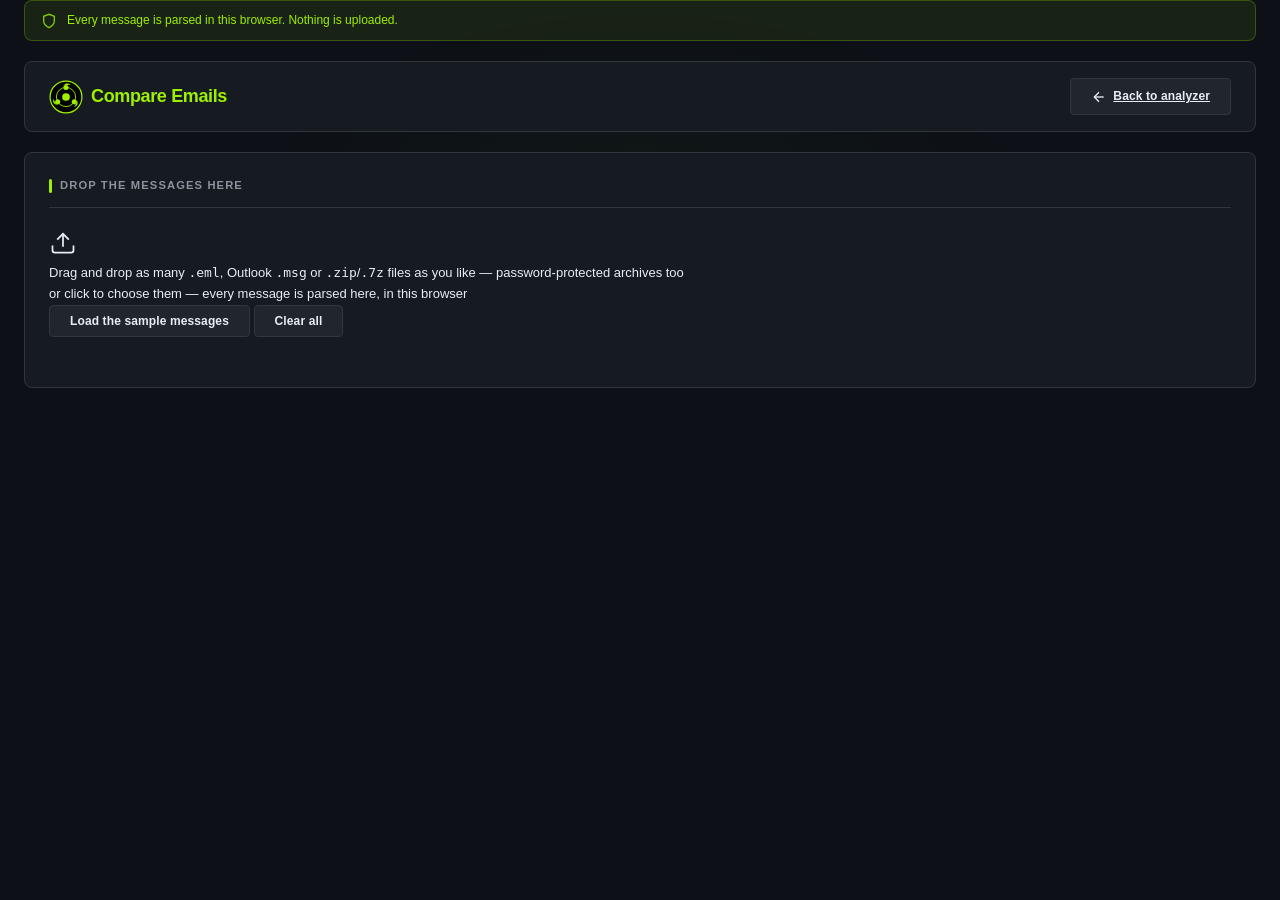
==== commit e18165e7: "Logo: pick any Sharingan or Mangekyou, invert it, and a larger mark eyes.js (generated in 4N-HQ/styl" ====
--- a/compare.html
+++ b/compare.html
@@ -28,7 +28,7 @@
 
       <header class="app-header">
         <h1>
-          <svg class="app-logo" viewBox="-5 -5 138 138" width="30" height="30" aria-hidden="true">
+          <span class="logo-slot" data-eye="34"><svg class="app-logo" viewBox="2 2 124 124" width="30" height="30" aria-hidden="true">
             <circle cx="64" cy="64" r="58" fill="#000" stroke="currentColor" stroke-width="4.5" />
             <circle cx="64" cy="64" r="35" fill="none" stroke="currentColor" stroke-width="3.2" />
             <g id="logo-t" fill="currentColor">
@@ -38,7 +38,7 @@
             <use href="#logo-t" transform="rotate(120 64 64)" />
             <use href="#logo-t" transform="rotate(240 64 64)" />
             <circle cx="64" cy="64" r="14" fill="currentColor" />
-          </svg>
+          </svg></span>
           Compare Emails
         </h1>
         <a class="btn btn-secondary" href="index.html" aria-label="Back to analyzer">
--- a/styles/main.css
+++ b/styles/main.css
@@ -256,10 +256,13 @@
   }
 }
 /* The logo takes the place of the old ">" prompt mark. */
+.logo-slot {
+  display: flex;
+}
 .app-logo {
   color: var(--accent);
-  width: 30px;
-  height: 30px;
+  width: 34px;
+  height: 34px;
   flex-shrink: 0;
   /* One turn every 14 seconds: noticeable if you watch it, invisible if
      you are reading a verdict next to it. */
